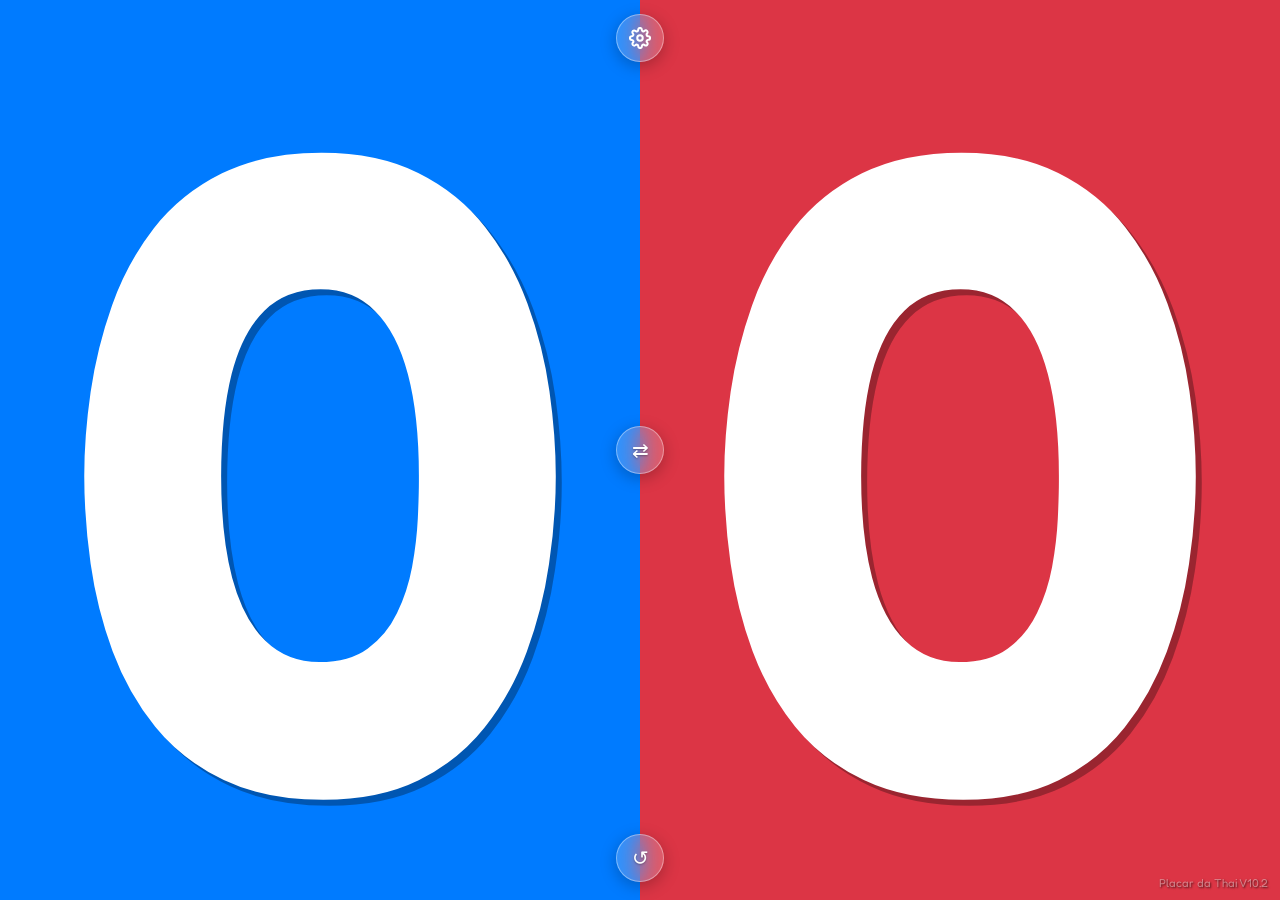
==== index.html @ 1db4b3d2 "Implementa tela de abertura personalizada por figurinha, simplifica botao de adicionar e ajusta badg" ====
<!DOCTYPE html>
<html lang="pt-BR">

<head>
    <meta charset="UTF-8">
    <meta name="viewport" content="width=device-width, initial-scale=1.0, maximum-scale=1.0, user-scalable=no">
    <meta name="apple-mobile-web-app-capable" content="yes">
    <meta name="apple-mobile-web-app-status-bar-style" content="black-translucent">
    <title>Placar da Thai</title>
    <meta name="theme-color" content="#007bff">
    <meta name="mobile-web-app-capable" content="yes">
    <link rel="manifest" href="manifest.json">
    <link rel="icon" type="image/png" sizes="192x192" href="icon-192.png">
    <link rel="icon" type="image/png" sizes="64x64" href="favicon.png">
    <link rel="apple-touch-icon" sizes="180x180" href="apple-touch-icon.png">
    <link href="https://fonts.googleapis.com/css2?family=Fredoka:wght@400;500;600;700&display=swap" rel="stylesheet">
    <link rel="stylesheet" href="style.css?v=3.2">
</head>

<body>

    <!-- TELA DE BLOQUEIO / ABERTURA PERSONALIZADA (SOME AO CLICAR EM QUALQUER LUGAR) -->
    <div id="overlayAberturaApp" class="overlay-abertura-app" style="display: none;">
        <div class="card-abertura-app">
            <div class="titulo-abertura-app">🏐 Placar da Thai 🏆</div>
            <div class="moldura-figurinha-abertura">
                <img id="imgFigurinhaAbertura" src="" alt="Figurinha de Abertura" class="img-figurinha-abertura">
            </div>
            <div class="dica-abertura-app">👉 Toque em qualquer lugar para entrar</div>
        </div>
    </div>

    <!-- ==========================================================================
         SEÇÃO 1: PLACAR AO VIVO (BASE PERMANENTE FULLSCREEN 100dvh)
         ========================================================================== -->
    <div class="secao-placar-wrapper">
        <section id="secao-placar">
            <div class="versao-placar">Placar da Thai V10.2</div>

            <div class="controles-topo-centro">
                <button class="btn-central" id="btnToggleControlesTopo" type="button" title="Configurações e Gestão">
                    <svg viewBox="0 0 24 24" width="22" height="22" fill="none" stroke="#ffffff" stroke-width="2.2" stroke-linecap="round" stroke-linejoin="round">
                        <circle cx="12" cy="12" r="3"></circle>
                        <path d="M19.4 15a1.65 1.65 0 0 0 .33 1.82l.06.06a2 2 0 0 1 0 2.83 2 2 0 0 1-2.83 0l-.06-.06a1.65 1.65 0 0 0-1.82-.33 1.65 1.65 0 0 0-1 1.51V21a2 2 0 0 1-2 2 2 2 0 0 1-2-2v-.09A1.65 1.65 0 0 0 9 19.4a1.65 1.65 0 0 0-1.82.33l-.06.06a2 2 0 0 1-2.83 0 2 2 0 0 1 0-2.83l.06-.06a1.65 1.65 0 0 0 .33-1.82 1.65 1.65 0 0 0-1.51-1H3a2 2 0 0 1-2-2 2 2 0 0 1 2-2h.09A1.65 1.65 0 0 0 4.6 9a1.65 1.65 0 0 0-.33-1.82l-.06-.06a2 2 0 0 1 0-2.83 2 2 0 0 1 2.83 0l.06.06a1.65 1.65 0 0 0 1.82.33H9a1.65 1.65 0 0 0 1-1.51V3a2 2 0 0 1 2-2 2 2 0 0 1 2 2v.09a1.65 1.65 0 0 0 1 1.51 1.65 1.65 0 0 0 1.82-.33l.06-.06a2 2 0 0 1 2.83 0 2 2 0 0 1 0 2.83l-.06.06a1.65 1.65 0 0 0-.33 1.82V9a1.65 1.65 0 0 0 1.51 1H21a2 2 0 0 1 2 2 2 2 0 0 1-2 2h-.09a1.65 1.65 0 0 0-1.51 1z"></path>
                    </svg>
                </button>
            </div>

            <div class="controles-centro">
                <button class="btn-central" id="btnInverterLados" type="button" title="Inverter placar">⇄</button>
            </div>

            <div class="controles-baixo">
                <button class="btn-central" id="btnResetBaixo" type="button" title="Zerar placar"><span>↺</span></button>
            </div>

            <!-- LADO AZUL -->
            <div class="lado-azul" id="btnAzul">
                <span class="lado-tag-time" id="labelNomeTimeAzul" style="display: none;">Time Azul</span>
                <div class="pontos" id="pontosAzul">0</div>
            </div>

            <!-- LADO VERMELHO -->
            <div class="lado-vermelho" id="btnVermelho">
                <span class="lado-tag-time" id="labelNomeTimeVermelho" style="display: none;">Time Vermelho</span>
                <div class="pontos" id="pontosVermelho">0</div>
            </div>
        </section>
    </div>

    <!-- BARREIRA INVISÍVEL AO TOUCH ATRÁS DO PAINEL DE GESTÃO -->
    <div id="barreiraTouchPlacar" class="barreira-touch-placar" style="display: none;"></div>

    <!-- ==========================================================================
         PAINEL DE GESTÃO EM VIDRO (GLASS OVERLAY DRAWER) COM ROLAGEM ÚNICA CONTÍNUA
         ========================================================================== -->
    <div class="painel-gestao-overlay" id="painelGestaoOverlay">
        <!-- CABEÇALHO DO PAINEL COM GUIA DE TÓPICOS E MENU -->
        <header class="painel-overlay-header">
            <!-- MENU HAMBÚRGUER À ESQUERDA -->
            <div class="menu-container">
                <button class="btn-menu" id="btnMenuToggle" type="button" title="Configurações">☰</button>
                <div class="dropdown-menu" id="dropdownMenu">
                    <div class="dropdown-item" id="btnToggleFigurinhas" style="cursor: pointer;" title="Toque no texto para gerenciar figurinhas ou no botão para ligar/desligar">
                        <span id="labelFigurinhas">🖼️ Figurinhas: Ativadas</span>
                        <label class="switch">
                            <input type="checkbox" id="checkFigurinhas">
                            <span class="slider"></span>
                        </label>
                    </div>
                    <div class="dropdown-item" id="btnToggleTema" style="cursor: pointer;">
                        <span id="labelTema">☀️ Tema: Vidro</span>
                        <label class="switch">
                            <input type="checkbox" id="checkTema">
                            <span class="slider"></span>
                        </label>
                    </div>
                    <div class="dropdown-item" id="btnToggleFullscreen" style="cursor: pointer;">
                        <span id="labelFullscreen">🖥️ Tela Cheia: Desativada</span>
                        <label class="switch">
                            <input type="checkbox" id="checkFullscreen">
                            <span class="slider"></span>
                        </label>
                    </div>
                </div>
            </div>

            <!-- GUIA DE TÓPICOS / SCROLLSPY EM VIDRO -->
            <nav class="painel-abas-nav" id="painelAbasNav">
                <button class="btn-aba ativo" data-target="topico-jogadores" type="button">👤 Jogadores</button>
                <button class="btn-aba" data-target="topico-sorteio" type="button">👥 Times</button>
                <button class="btn-aba" data-target="topico-partidas" type="button">📋 Partidas</button>
                <button class="btn-aba" data-target="topico-ranking" type="button">🏆 Ranking</button>
            </nav>

            <!-- BOTÃO VOLTAR FLUTUANTE NA DIREITA EMBAIXO DO HEADER COM ÍCONE DO PLACAR -->
            <button class="btn-voltar-flutuante-direita" id="btnFecharPainel" type="button" title="Voltar ao Placar">
                <span class="icone-mini-placar">
                    <span class="lado-mini-azul"></span>
                    <span class="lado-mini-vermelho"></span>
                </span>
                <svg viewBox="0 0 24 24" width="15" height="15" fill="none" stroke="currentColor" stroke-width="2.6" stroke-linecap="round" stroke-linejoin="round" style="flex-shrink: 0;">
                    <polyline points="9 14 4 9 9 4"></polyline>
                    <path d="M20 20v-7a4 4 0 0 0-4-4H4"></path>
                </svg>
                <span>Voltar</span>
            </button>
        </header>

        <!-- ÁREA ÚNICA DE CONTEÚDO ROLÁVEL COM TODOS OS TÓPICOS -->
        <div class="painel-overlay-conteudo" id="painelOverlayConteudo">
            
            <!-- TÓPICO 1: JOGADORES (CARD UNIFICADO) -->
            <section class="secao-painel-item" id="topico-jogadores">
                <div class="card-painel card-secao-principal">
                    <div class="secao-cabecalho-card">
                        <h2 class="secao-titulo">👤 Jogadores</h2>
                    </div>

                    <!-- BLOCO 1: CADASTRO -->
                    <div class="sub-bloco-secao">
                        <div class="card-painel-titulo" style="display: flex; align-items: center; justify-content: flex-start !important; gap: 8px; text-align: left;">
                            <svg viewBox="0 0 24 24" width="18" height="18" fill="none" stroke="currentColor" stroke-width="2.6" stroke-linecap="round" stroke-linejoin="round" style="flex-shrink: 0;"><path d="M16 21v-2a4 4 0 0 0-4-4H5a4 4 0 0 0-4 4v2"></path><circle cx="8.5" cy="7" r="4"></circle><line x1="20" y1="8" x2="20" y2="14"></line><line x1="23" y1="11" x2="17" y2="11"></line></svg>
                            <span style="text-align: left;">Cadastrar Jogador</span>
                        </div>
                        <div style="display: flex; flex-direction: column; gap: 12px;">
                            <div class="form-grupo-campo">
                                <span class="form-subtitulo-label">Nome do Jogador</span>
                                <input type="text" id="inputNome" class="input-padrao" placeholder="Digite o nome..." autocomplete="off">
                            </div>
                            <div class="form-grupo-campo">
                                <span class="form-subtitulo-label">Sexo</span>
                                <div class="radio-group" style="display: flex; gap: 8px;">
                                    <label class="radio-chip" style="flex: 1; justify-content: center; gap: 6px;">
                                        <input type="radio" name="sexo" value="m" checked>
                                        <svg viewBox="0 0 24 24" width="16" height="16" fill="none" stroke="currentColor" stroke-width="3.5" stroke-linecap="round" stroke-linejoin="round" class="icone-m"><circle cx="10" cy="14" r="6"></circle><line x1="14.24" y1="9.76" x2="20" y2="4"></line><polyline points="15 4 20 4 20 9"></polyline></svg>
                                        Masculino
                                    </label>
                                    <label class="radio-chip" style="flex: 1; justify-content: center; gap: 6px;">
                                        <input type="radio" name="sexo" value="f">
                                        <svg viewBox="0 0 24 24" width="16" height="16" fill="none" stroke="currentColor" stroke-width="3.5" stroke-linecap="round" stroke-linejoin="round" class="icone-f"><circle cx="12" cy="9" r="6"></circle><line x1="12" y1="15" x2="12" y2="22"></line><line x1="9" y1="19" x2="15" y2="19"></line></svg>
                                        Feminino
                                    </label>
                                </div>
                            </div>
                            <div class="form-grupo-campo">
                                <span class="form-subtitulo-label">Nível</span>
                                <select id="selectEstrelas" class="input-padrao">
                                    <option value="1">⭐ (Iniciante)</option>
                                    <option value="2">⭐⭐ (Básico)</option>
                                    <option value="3" selected>⭐⭐⭐ (Médio)</option>
                                    <option value="4">⭐⭐⭐⭐ (Avançado)</option>
                                    <option value="5">⭐⭐⭐⭐⭐ (Pro)</option>
                                </select>
                            </div>
                            <button class="btn-sucesso" id="btnAdicionar" type="button" style="width: 100%; padding: 12px 18px; font-size: 1.05rem; margin-top: 4px; display: flex; align-items: center; justify-content: center; gap: 10px; text-align: center;">
                                <svg viewBox="0 0 24 24" width="20" height="20" fill="none" stroke="currentColor" stroke-width="2.5" stroke-linecap="round" stroke-linejoin="round" style="flex-shrink: 0;"><path d="M16 21v-2a4 4 0 0 0-4-4H5a4 4 0 0 0-4 4v2"></path><circle cx="8.5" cy="7" r="4"></circle><line x1="20" y1="8" x2="20" y2="14"></line><line x1="23" y1="11" x2="17" y2="11"></line></svg>
                                <span>Cadastrar Jogador</span>
                            </button>
                        </div>
                    </div>

                    <!-- BLOCO 2: LISTA DE JOGADORES -->
                    <div class="sub-bloco-secao">
                        <div class="card-painel-titulo">
                            <span>📋 Jogadores Cadastrados</span>
                            <span style="font-size: 0.9rem; color: var(--texto-secundario);">Total: <strong id="contadorJogadores">0</strong></span>
                        </div>
                        <div class="lista-itens" id="listaJogadores"></div>
                    </div>
                </div>

                <!-- LINHA FINA SEPARADORA -->
                <div class="divisor-secao"></div>
            </section>

            <!-- TÓPICO 2: TIMES (CARD UNIFICADO) -->
            <section class="secao-painel-item" id="topico-sorteio">
                <div class="card-painel card-secao-principal">
                    <div class="secao-cabecalho-card">
                        <h2 class="secao-titulo">👥 Times</h2>
                    </div>

                    <!-- AVISO QUANDO NÃO HÁ JOGADORES CADASTRADOS -->
                    <div id="secaoSemJogadores" style="display: none;">
                        <div class="aviso-vazio" style="background: rgba(255, 193, 7, 0.15); border: 1px solid rgba(255, 193, 7, 0.35); border-radius: 10px; padding: 14px; color: #ffeb99; font-size: 0.95rem; text-align: center;">
                            ⚠️ Cadastre jogadores primeiro na seção acima para poder formar ou sortear times!
                        </div>
                    </div>

                    <div id="conteudoSecaoTimes">
                        <!-- BLOCO 1: 1. QUEM VAI JOGAR? -->
                        <div class="sub-bloco-secao">
                            <div class="card-painel-titulo">
                                <span>1. Quem vai Jogar? (<span id="contadorSelecionados">0 / 0</span>)</span>
                            </div>
                            <div class="grade-selecao" id="gradeJogadores"></div>
                            <div style="display: flex; justify-content: space-between; gap: 10px; margin-top: 10px;">
                                <button class="btn-atalho" type="button" onclick="SorteioModule.selecionarTodos(true)" style="flex: 1; padding: 8px 12px; font-size: 0.9rem;">✓ Marcar Todos</button>
                                <button class="btn-atalho" type="button" onclick="SorteioModule.selecionarTodos(false)" style="flex: 1; padding: 8px 12px; font-size: 0.9rem;">✕ Limpar Todos</button>
                            </div>
                        </div>

                        <!-- BLOCO 2: MODO DE FORMAÇÃO DOS TIMES -->
                        <div class="sub-bloco-secao">
                            <div class="card-painel-titulo">2. Modo de Formação dos Times</div>
                            <div style="display: flex; flex-direction: column; gap: 6px;">
                                <span style="font-size: 0.9rem; color: var(--texto-secundario); font-weight: 500;">Modo:</span>
                                <div class="grupo-form-linha" style="gap: 8px;">
                                    <label class="radio-chip" style="flex: 1; justify-content: center;"><input type="radio" name="modoPrincipal" value="manual" checked> ✋ Manual</label>
                                    <label class="radio-chip" style="flex: 1; justify-content: center;"><input type="radio" name="modoPrincipal" value="sorteio"> 🎲 Sorteio</label>
                                </div>
                            </div>

                            <!-- OPÇÕES DE SORTEIO (EXIBIDAS APENAS QUANDO SORTEIO ESTÁ SELECIONADO) -->
                            <div id="opcoesSorteioAuto" style="display: none; flex-direction: column; gap: 12px; margin-top: 6px;">
                                <div style="display: flex; flex-direction: column; gap: 6px;">
                                    <span style="font-size: 0.9rem; color: var(--texto-secundario); font-weight: 500;">Tipo de Sorteio:</span>
                                    <div class="grupo-form-linha" style="gap: 8px;">
                                        <label class="radio-chip" style="flex: 1; justify-content: center;"><input type="radio" name="tipoSorteio" value="normal" checked> ⚖️ Equilibrado (Nível)</label>
                                        <label class="radio-chip" style="flex: 1; justify-content: center;"><input type="radio" name="tipoSorteio" value="misto"> 👫 Misto</label>
                                        <label class="radio-chip" style="flex: 1; justify-content: center;"><input type="radio" name="tipoSorteio" value="aleatorio"> 🎲 Aleatório</label>
                                    </div>
                                </div>

                                <div style="display: flex; flex-direction: column; gap: 6px;">
                                    <span style="font-size: 0.9rem; color: var(--texto-secundario); font-weight: 500;">Tamanho do Time:</span>
                                    <div class="grupo-form-linha" style="gap: 8px;">
                                        <label class="radio-chip" style="flex: 1; justify-content: center;"><input type="radio" name="tamanho" value="2" checked> Dupla (2)</label>
                                        <label class="radio-chip" style="flex: 1; justify-content: center;"><input type="radio" name="tamanho" value="3"> Trio (3)</label>
                                        <label class="radio-chip" style="flex: 1; justify-content: center;"><input type="radio" name="tamanho" value="4"> Quarteto (4)</label>
                                    </div>
                                </div>

                                <button class="btn-acao-sorteio btn-sucesso" id="btnAcaoSorteio" type="button" onclick="SorteioModule.iniciarGeracao()" style="margin-top: 4px; padding: 12px;">
                                    🎲 Sortear Times (Equilibrado por Nível)
                                </button>
                            </div>
                        </div>

                        <!-- BLOCO 3: RESULTADOS DOS TIMES -->
                        <div class="sub-bloco-secao" id="secaoResultados" style="display: none;">
                            <div class="card-painel-titulo">
                                <span id="tituloResultados">Times Gerados</span>
                                <div id="acoesManuaisExtra" style="display: flex; gap: 6px;">
                                    <button class="btn-atalho" type="button" onclick="SorteioModule.adicionarTimeManual()">+ Novo Time</button>
                                    <button class="btn-perigo" style="padding: 4px 10px; font-size: 0.8rem;" type="button" onclick="SorteioModule.limparTodosTimes()">🗑️ Limpar</button>
                                </div>
                            </div>

                            <div id="instrucaoManual" style="display: none; font-size: 0.85rem; color: var(--cor-amarelo); margin-top: 6px;">
                                👉 Toque em um time para selecioná-lo e depois toque nos jogadores do banco para transferir.
                            </div>

                            <div id="bancoManual" class="banco-chips" style="display: none; margin-top: 8px;"></div>

                            <div class="container-times-grid" id="containerTimes" style="margin-top: 14px; margin-bottom: 14px;"></div>
                        </div>
                    </div>
                </div>

                <!-- LINHA FINA SEPARADORA -->
                <div class="divisor-secao"></div>
            </section>

            <!-- TÓPICO 3: PARTIDAS (CARD UNIFICADO) -->
            <section class="secao-painel-item" id="topico-partidas">
                <div class="card-painel card-secao-principal">
                    <div class="secao-cabecalho-card">
                        <h2 class="secao-titulo">📋 Partidas</h2>
                    </div>

                    <!-- AVISO QUANDO NÃO HÁ TIMES CADASTRADOS -->
                    <div id="secaoSemTimesPartidas" style="display: none;">
                        <div class="aviso-vazio" style="background: rgba(255, 193, 7, 0.15); border: 1px solid rgba(255, 193, 7, 0.35); border-radius: 10px; padding: 14px; color: #ffeb99; font-size: 0.95rem; text-align: center;">
                            ⚠️ Forme ou sorteie pelo menos 2 times na seção acima para gerar as partidas!
                        </div>
                    </div>

                    <div id="conteudoSecaoPartidas">
                        <!-- BLOCO 1: TIMES CARREGADOS -->
                        <div class="sub-bloco-secao" id="blocoTimesCarregados">
                            <div id="infoTimesStatus"></div>
                        </div>

                        <!-- BLOCO 2: MODO DE PARTIDAS: SORTEIO VS MANUAL VS FILAS -->
                        <div class="sub-bloco-secao" id="blocoModoPartidas">
                            <div class="card-painel-titulo">Modo de Partidas</div>
                            <div class="grupo-form-linha" style="gap: 8px;">
                                <label class="radio-chip" style="flex: 1; justify-content: center;">
                                    <input type="radio" name="modoPartidas" value="sorteio" checked> 🎲 Sorteio
                                </label>
                                <label class="radio-chip" style="flex: 1; justify-content: center;">
                                    <input type="radio" name="modoPartidas" value="manual"> ✋ Manual
                                </label>
                                <label class="radio-chip" style="flex: 1; justify-content: center;">
                                    <input type="radio" name="modoPartidas" value="filas"> ⚡ Filas
                                </label>
                            </div>

                            <!-- OPÇÕES DE SORTEIO (VISÍVEL QUANDO MODO = SORTEIO) -->
                            <div id="blocoGeradorSorteio" style="display: flex; flex-direction: column; gap: 10px; margin-top: 10px;">
                                <div style="display: flex; flex-direction: column; gap: 6px;">
                                    <span style="font-size: 0.9rem; color: var(--texto-secundario); font-weight: 500;">Ritmo de Jogos:</span>
                                    <div class="grupo-form-linha" style="gap: 8px;">
                                        <label class="radio-chip" style="flex: 1; justify-content: center;">
                                            <input type="radio" name="ritmoSorteio" value="equilibrado" checked> ⚖️ Modo Equilibrado (Joga 1, Folga 1)
                                        </label>
                                        <label class="radio-chip" style="flex: 1; justify-content: center;">
                                            <input type="radio" name="ritmoSorteio" value="intensidade"> 🔥 Modo Intensidade (Joga 2, Folga 2)
                                        </label>
                                    </div>
                                </div>

                                <div style="display: flex; flex-direction: column; gap: 6px;">
                                    <span style="font-size: 0.9rem; color: var(--texto-secundario); font-weight: 500;">Duração prevista:</span>
                                    <select id="selectHoras" class="input-padrao" style="width: 100%;">
                                        <option value="1">1 hora (~12 jogos)</option>
                                        <option value="2" selected>2 horas (~24 jogos)</option>
                                        <option value="3">3 horas (~36 jogos)</option>
                                        <option value="4">4 horas (~48 jogos)</option>
                                    </select>
                                    <button class="btn-sucesso" id="btnGerarLista" type="button" style="width: 100%; padding: 12px; font-size: 1.02rem; margin-top: 2px;">📅 Gerar Partidas</button>
                                </div>
                            </div>
                        </div>

                        <!-- BLOCO 3: PARTIDAS (CONFRONTOS) -->
                        <div class="sub-bloco-secao" id="blocoListaPartidas" style="display: none;">
                            <div class="card-painel-titulo">
                                <span>Partidas</span>
                                <div style="display: flex; gap: 6px;">
                                    <button class="btn-atalho" id="btnAddPartidaManual" type="button" style="padding: 6px 12px; font-size: 0.88rem; font-weight: 600;">+ Jogo Avulso</button>
                                    <button class="btn-perigo" id="btnLimparPartidas" type="button" style="padding: 4px 10px; font-size: 0.82rem;">🗑️ Limpar</button>
                                </div>
                            </div>
                            <div id="infoRegraFilaPartidas" style="display: none; font-size: 0.85rem; background: rgba(59, 130, 246, 0.15); border: 1px solid rgba(59, 130, 246, 0.35); border-radius: 8px; padding: 6px 12px; margin-top: 6px; color: #93c5fd; align-items: center; gap: 6px;"></div>
                            <div class="lista-partidas" id="listaPartidasCorpo" style="margin-top: 6px;"></div>
                        </div>
                    </div>
                </div>

                <!-- LINHA FINA SEPARADORA -->
                <div class="divisor-secao"></div>
            </section>

            <!-- TÓPICO 4: RANKING (CARD UNIFICADO) -->
            <section class="secao-painel-item" id="topico-ranking">
                <div class="card-painel card-secao-principal">
                    <div class="secao-cabecalho-card">
                        <h2 class="secao-titulo">🏆 Ranking</h2>
                    </div>

                    <div id="secaoSemTimes" style="display: none;">
                        <div class="aviso-vazio" style="background: rgba(255, 193, 7, 0.15); border: 1px solid rgba(255, 193, 7, 0.35); border-radius: 10px; padding: 12px; color: #ffeb99;">
                            ⚠️ Nenhuma partida finalizada ainda. Jogue no placar para calcular as vitórias e posições!
                        </div>
                    </div>

                    <!-- BLOCO 1: PÓDIO -->
                    <div class="sub-bloco-secao" id="secaoPodio">
                        <div class="card-painel-titulo" style="justify-content: center;">🏅 Pódio dos Campeões</div>
                        <div class="podio-container" id="containerPodio"></div>
                    </div>

                    <!-- BLOCO 2: CLASSIFICAÇÃO GERAL -->
                    <div class="sub-bloco-secao" id="secaoRankingCompleto">
                        <div class="card-painel-titulo">Classificação Geral dos Times</div>
                        <div class="lista-itens" id="listaRankingCompleta"></div>
                    </div>
                </div>
            </section>

        </div>
    </div>

    <!-- ==========================================================================
         MODAIS (ZERAR / FIM DE JOGO / ESCOLHER TIMES)
         ========================================================================== -->
    <!-- Modal Escolher Times da Partida / Fila -->
    <div class="modal-overlay" id="modalEscolherTimes" style="display: none;">
        <div class="modal-card" style="max-width: 440px; text-align: left;">
            <div class="modal-icone-status">🏐</div>
            <div class="modal-titulo" id="tituloModalEscolherTimes" style="text-align: center;">Nova Fila Automática</div>
            <div class="modal-texto" id="textoSubtituloModalTimes" style="text-align: center; margin-bottom: 14px;">Escolha os times iniciais e a regra de rotação da fila:</div>
            
            <div style="display: flex; flex-direction: column; gap: 12px; width: 100%; box-sizing: border-box;">
                <div class="form-grupo-campo">
                    <span class="form-subtitulo-label" style="color: #60a5fa; font-weight: 600;">🔵 Time 1 (Lado Azul)</span>
                    <select id="selectTime1" class="input-padrao" style="width: 100%;"></select>
                </div>
                <div class="form-grupo-campo">
                    <span class="form-subtitulo-label" style="color: #f87171; font-weight: 600;">🔴 Time 2 (Lado Vermelho)</span>
                    <select id="selectTime2" class="input-padrao" style="width: 100%;"></select>
                </div>
                <div class="form-grupo-campo" id="campoModalidadeFila">
                    <span class="form-subtitulo-label" style="font-weight: 600;">🏆 Modalidade da Fila:</span>
                    <div style="display: flex; flex-direction: column; gap: 8px; margin-top: 4px;">
                        <label class="radio-chip" style="justify-content: flex-start; gap: 8px; padding: 8px 12px;">
                            <input type="radio" name="modalidadeFilaAuto" value="ganha2_descansa1_volta" checked>
                            <span>🔄 <strong>Ganha duas, descansa uma e volta</strong></span>
                        </label>
                        <label class="radio-chip" style="justify-content: flex-start; gap: 8px; padding: 8px 12px;">
                            <input type="radio" name="modalidadeFilaAuto" value="ganha2_fim_fila">
                            <span>🔚 <strong>Ganha duas e vai pro final da fila</strong></span>
                        </label>
                    </div>
                </div>
            </div>

            <div class="modal-botoes" style="display: flex; gap: 10px; width: 100%; margin-top: 18px;">
                <button class="modal-btn modal-btn-cancelar" type="button" id="btnCancelarEscolhaTimes" onclick="PartidasModule.fecharModalEscolherTimes(true)" style="flex: 1;">Cancelar</button>
                <button class="modal-btn modal-btn-confirmar" type="button" id="btnConfirmarEscolhaTimes" onclick="PartidasModule.confirmarPartidaEscolhida()" style="flex: 1.3; background-color: var(--cor-verde); font-weight: 600;">▶ Começar Partidas</button>
            </div>
        </div>
    </div>

    <!-- Modal Zerar Placar -->
    <div class="modal-overlay" id="modalZerarPlacar" style="display: none;">
        <div class="modal-card">
            <div class="modal-icone-status">⚠️</div>
            <div class="modal-titulo">Zerar Placar</div>
            <div class="modal-texto">Tem certeza que deseja zerar os pontos do jogo atual?</div>
            <div class="modal-botoes">
                <button class="modal-btn modal-btn-cancelar" type="button" id="btnCancelarZerar">Não</button>
                <button class="modal-btn modal-btn-confirmar" type="button" id="btnConfirmarZerar" style="background-color: #dc3545;">Sim, Zerar</button>
            </div>
        </div>
    </div>

    <!-- Modal Fim de Jogo / Salvar Partida -->
    <div class="modal-overlay" id="modalFimJogo" style="display: none;">
        <div class="modal-card">
            <div class="modal-icone-status">🏆</div>
            <div class="modal-titulo">Fim de Jogo!</div>
            <div class="modal-texto" id="textoVencedorModal">Time Venceu!</div>
            <div class="modal-botoes" style="display: flex; flex-direction: column; gap: 10px; width: 100%; margin-top: 15px;">
                <button class="modal-btn modal-btn-confirmar" type="button" id="btnSalvarFimJogo" style="background-color: var(--cor-verde); width: 100%; padding: 12px; font-size: 1rem;">
                    💾 Salvar e Ir para Próxima Partida »»
                </button>
                <button class="modal-btn modal-btn-cancelar" type="button" id="btnVoltarPonto" style="width: 100%; padding: 10px; font-size: 0.95rem;">
                    ↩ Voltar Ponto
                </button>
            </div>
        </div>
    </div>

    <!-- Modal Rodada Concluída -->
    <div class="modal-overlay" id="modalRodadaConcluida" style="display: none;">
        <div class="modal-card">
            <div class="modal-icone-status">🎉</div>
            <div class="modal-titulo">Rodada Concluída! 🏆</div>
            <div class="modal-texto">Todas as partidas foram jogadas e finalizadas com sucesso!</div>
            <div class="modal-botoes" style="display: flex; flex-direction: column; gap: 10px; width: 100%; margin-top: 15px;">
                <button class="modal-btn modal-btn-confirmar" type="button" id="btnIrParaRankingModal" style="background-color: #ffc107; color: #111; width: 100%; padding: 12px; font-size: 1rem; font-weight: 700;">
                    🏆 Ver Ranking & Pódio
                </button>
                <button class="modal-btn modal-btn-cancelar" type="button" id="btnContinuarPlacarModal" style="width: 100%; padding: 10px; font-size: 0.95rem;">
                    🏐 Continuar no Placar
                </button>
            </div>
        </div>
    </div>

    <!-- Modal Gerenciar Figurinhas -->
    <div class="modal-overlay" id="modalGerenciarFigurinhas" style="display: none;">
        <div class="modal-card modal-card-largo" style="text-align: left;">
            <div style="display: flex; justify-content: space-between; align-items: center; width: 100%;">
                <div style="display: flex; align-items: center; gap: 8px;">
                    <span style="font-size: 1.5rem;">🖼️</span>
                    <span class="modal-titulo" style="font-size: 1.25rem;">Gerenciar Figurinhas</span>
                    <span id="badgeStatusNuvem" style="font-size: 0.75rem; background: rgba(40, 167, 69, 0.22); color: #4ade80; border: 1px solid rgba(74, 222, 128, 0.4); padding: 2px 7px; border-radius: 10px; font-weight: 600; margin-left: 4px;">🟢 Ao Vivo</span>
                </div>
                <button class="btn-fechar-modal-x" id="btnFecharModalFigurinhas" type="button" title="Fechar">✕</button>
            </div>
            
            <p class="modal-texto" style="font-size: 0.88rem; margin-top: -4px;">
                Adicione fotos para os pontos e selecione qual será a <strong>🌟 Figurinha de Abertura</strong> do app!
            </p>

            <!-- AÇÕES DO TOPO -->
            <div style="display: flex; gap: 8px; flex-wrap: wrap; margin-top: 4px;">
                <input type="file" id="inputUploadFigurinha" accept="image/*" multiple style="display: none;">
                <button class="btn-sucesso" id="btnAdicionarFigurinha" type="button" style="width: 100%; padding: 10px 14px; font-size: 0.95rem; min-height: 42px; display: flex; align-items: center; justify-content: center; gap: 8px;">
                    <span style="font-size: 1.3rem; font-weight: 700; color: #ffffff; line-height: 1;">+</span>
                    <span style="color: #ffffff; font-weight: 600;">Adicionar Figurinha</span>
                </button>
            </div>

            <!-- GRADE / GALERIA DE FIGURINHAS -->
            <div class="grade-figurinhas-gestao" id="gradeFigurinhasGestao" style="margin-top: 8px;"></div>

            <div style="display: flex; justify-content: space-between; align-items: center; margin-top: 8px; padding-top: 10px; border-top: 1px solid rgba(255, 255, 255, 0.15);">
                <span id="contadorFigurinhasTotal" style="font-size: 0.85rem; color: var(--texto-secundario);">Total: 0 figurinhas</span>
                <button class="modal-btn modal-btn-confirmar" id="btnConcluirFigurinhas" type="button" style="max-width: 120px; padding: 8px 16px;">
                    Concluir
                </button>
            </div>
        </div>
    </div>

    <script src="index.js?v=3.3"></script>
</body>

</html>
---- style.css ----
/* ==========================================================================
   PLACAR DA THAI V2.0 - TEMA VIDRO ORIGINAL + ONE-PAGE SCROLLSPY
   ========================================================================== */

* {
    box-sizing: border-box;
    margin: 0;
    padding: 0;
    -webkit-tap-highlight-color: transparent;
}

html {
    scroll-behavior: smooth;
}

:root {
    --cor-azul: #007bff;
    --cor-azul-dark: #0056b3;
    --cor-vermelho: #dc3545;
    --cor-vermelho-dark: #a71d2a;
    --cor-amarelo: #ffc107;
    --cor-verde: #28a745;
    --bg-dark: #222222;
    --bg-card: rgba(255, 255, 255, 0.08);
    --border-glass: rgba(255, 255, 255, 0.25);
    --texto-principal: #ffffff;
    --texto-secundario: rgba(255, 255, 255, 0.7);
}

body {
    font-family: 'Fredoka', sans-serif;
    background-color: var(--bg-dark);
    color: var(--texto-principal);
    width: 100vw;
    min-height: 100dvh;
    overflow-x: hidden;
    position: relative;
    user-select: none;
    -webkit-user-select: none;
    -webkit-touch-callout: none;
}

/* ==========================================================================
   ÍCONE DO PLACAR (QUADRADO METADE AZUL METADE VERMELHO)
   ========================================================================== */

.icone-placar-quadrado {
    display: inline-block;
    width: 15px;
    height: 15px;
    border-radius: 3px;
    background: linear-gradient(90deg, #007bff 50%, #dc3545 50%);
    box-shadow: 0 1px 4px rgba(0, 0, 0, 0.35);
    border: 1px solid rgba(255, 255, 255, 0.4);
    vertical-align: middle;
    flex-shrink: 0;
    transition: transform 0.2s;
}

.btn-atalho:hover .icone-placar-quadrado {
    transform: scale(1.1);
}

/* ==========================================================================
   HEADER UNIFICADO DO PLACAR (TEMA VIDRO - ESQUERDA PARA DIREITA)
   ========================================================================== */

/* ==========================================================================
   GATILHO SUPERIOR FLUTUANTE (SETINHA PARA ABRIR/FECHAR O PAINEL DE VIDRO)
   ========================================================================== */

.gatilho-painel-wrapper {
    position: fixed;
    top: 0;
    left: 0;
    width: 100%;
    display: flex;
    justify-content: center;
    z-index: 1000;
    pointer-events: none;
}

.btn-gatilho-painel {
    pointer-events: auto;
    padding: 8px 32px;
    background-color: rgba(255, 255, 255, 0.22);
    backdrop-filter: blur(16px);
    -webkit-backdrop-filter: blur(16px);
    border: 1.5px solid rgba(255, 255, 255, 0.45);
    border-top: none;
    box-shadow: 0 6px 24px rgba(0, 0, 0, 0.3);
    border-radius: 0 0 20px 20px;
    cursor: pointer;
    display: flex;
    align-items: center;
    justify-content: center;
    transition: background-color 0.2s ease, border-color 0.2s ease, transform 0.2s ease, box-shadow 0.2s ease;
}

.btn-gatilho-painel:hover {
    background-color: rgba(255, 255, 255, 0.38);
    border-color: rgba(255, 255, 255, 0.75);
    transform: translateY(3px);
    box-shadow: 0 8px 28px rgba(0, 0, 0, 0.4);
}

.icone-engrenagem {
    font-size: 1.4rem;
    line-height: 1;
    display: inline-block;
    transition: transform 0.4s cubic-bezier(0.34, 1.56, 0.64, 1);
    filter: drop-shadow(0 2px 4px rgba(0, 0, 0, 0.35));
}

.btn-gatilho-painel:hover .icone-engrenagem {
    transform: rotate(60deg) scale(1.12);
}

/* ==========================================================================
   PAINEL DE GESTÃO EM VIDRO (GLASS OVERLAY DRAWER)
   ========================================================================== */

.painel-gestao-overlay {
    position: fixed;
    top: 0;
    left: 0;
    width: 100vw;
    height: 100dvh;
    z-index: 2500;
    background: rgba(65, 78, 100, 0.35);
    backdrop-filter: blur(36px) saturate(140%);
    -webkit-backdrop-filter: blur(36px) saturate(140%);
    display: flex;
    flex-direction: column;
    transform: translateY(-100%);
    opacity: 0;
    pointer-events: none;
    transition: transform 0.45s cubic-bezier(0.16, 1, 0.3, 1), opacity 0.35s ease;
    overflow: hidden;
    touch-action: pan-y;
    user-select: auto;
    -webkit-user-select: auto;
}

.painel-gestao-overlay.aberto {
    transform: translateY(0);
    opacity: 1;
    pointer-events: auto !important;
}

body.painel-aberto .secao-placar-wrapper,
body.painel-aberto #secao-placar,
body.painel-aberto .lado-azul,
body.painel-aberto .lado-vermelho,
body.painel-aberto .pontos,
body.painel-aberto .lado-tag-time,
body.painel-aberto .controles-centro,
body.painel-aberto .controles-baixo,
body.painel-aberto .controles-topo-centro,
body.modal-aberto .secao-placar-wrapper,
body.modal-aberto #secao-placar,
body.modal-aberto .lado-azul,
body.modal-aberto .lado-vermelho,
body.modal-aberto .pontos {
    pointer-events: none !important;
    touch-action: none !important;
    user-select: none !important;
}

.painel-overlay-header {
    position: relative;
    display: flex;
    align-items: center;
    justify-content: space-between;
    padding: 10px 16px 14px;
    background: rgba(75, 90, 115, 0.45);
    border-bottom: 1px solid rgba(255, 255, 255, 0.45);
    gap: 12px;
    flex-shrink: 0;
    box-shadow: 0 4px 20px rgba(0, 0, 0, 0.15);
    width: 100%;
    box-sizing: border-box;
    z-index: 100;
}

.painel-abas-nav {
    display: flex;
    gap: 8px;
    overflow-x: auto;
    scrollbar-width: none;
    -webkit-overflow-scrolling: touch;
    padding: 4px 6px;
    flex: 1;
    justify-content: center;
    align-items: center;
    touch-action: pan-x;
    overscroll-behavior-x: contain;
}

.painel-abas-nav::-webkit-scrollbar {
    display: none;
}

.btn-aba {
    background-color: rgba(78, 94, 120, 0.45);
    border: 1px solid rgba(255, 255, 255, 0.42);
    color: white;
    padding: 8px 16px;
    border-radius: 22px;
    font-family: 'Fredoka', sans-serif;
    font-size: 0.95rem;
    font-weight: 500;
    cursor: pointer;
    white-space: nowrap;
    flex-shrink: 0;
    transition: background-color 0.2s ease, transform 0.2s ease, border-color 0.2s ease, box-shadow 0.2s ease;
    text-shadow: 0 1px 2px rgba(0, 0, 0, 0.4);
}

.btn-aba:hover {
    background-color: rgba(95, 112, 140, 0.65);
    border-color: rgba(255, 255, 255, 0.7);
    transform: translateY(-1px);
}

.btn-aba.ativo {
    background: rgba(255, 255, 255, 0.42);
    border-color: rgba(255, 255, 255, 0.95);
    box-shadow: 0 4px 14px rgba(0, 0, 0, 0.18), 0 0 12px rgba(255, 255, 255, 0.4);
    font-weight: 600;
}

/* BOTÃO VOLTAR FLUTUANTE NA DIREITA EMBAIXO DO HEADER COM ÍCONE DO PLACAR (EFEITO GLASS) */
.btn-voltar-flutuante-direita {
    position: absolute;
    bottom: -34px;
    right: 14px;
    background: rgba(255, 255, 255, 0.18);
    border: 1.8px solid rgba(255, 255, 255, 0.55);
    color: #ffffff;
    padding: 9px 18px;
    border-radius: 24px;
    font-family: 'Fredoka', sans-serif;
    font-size: 1rem;
    font-weight: 600;
    cursor: pointer;
    white-space: nowrap;
    transition: background 0.25s ease, border-color 0.25s ease, transform 0.2s ease, box-shadow 0.25s ease;
    display: flex;
    align-items: center;
    gap: 8px;
    backdrop-filter: blur(20px) saturate(180%);
    -webkit-backdrop-filter: blur(20px) saturate(180%);
    box-shadow: 0 8px 30px rgba(0, 0, 0, 0.35), inset 0 1px 2px rgba(255, 255, 255, 0.45);
    z-index: 110;
    text-shadow: 0 1px 3px rgba(0, 0, 0, 0.5);
    line-height: 1;
}

.icone-mini-placar {
    display: inline-flex;
    width: 20px;
    height: 15px;
    border-radius: 4px;
    overflow: hidden;
    border: 1.5px solid rgba(255, 255, 255, 0.95);
    flex-shrink: 0;
    box-shadow: 0 2px 6px rgba(0, 0, 0, 0.4);
}

.lado-mini-azul {
    flex: 1;
    background: #007bff;
}

.lado-mini-vermelho {
    flex: 1;
    background: #dc3545;
}

.btn-voltar-flutuante-direita svg {
    filter: drop-shadow(0 1px 2px rgba(0, 0, 0, 0.4));
}

.btn-voltar-flutuante-direita:hover {
    background: rgba(255, 255, 255, 0.32);
    border-color: rgba(255, 255, 255, 0.9);
    transform: translateY(2px) scale(1.05);
    box-shadow: 0 12px 36px rgba(0, 0, 0, 0.45), inset 0 1px 3px rgba(255, 255, 255, 0.65);
}

.btn-voltar-flutuante-direita:active {
    transform: scale(0.94);
    background: rgba(255, 255, 255, 0.4);
}

.painel-overlay-conteudo {
    flex: 1;
    overflow-y: auto;
    padding: 20px 16px 30px;
    -webkit-overflow-scrolling: touch;
    scroll-behavior: smooth;
    display: flex;
    flex-direction: column;
    gap: 2px;
    touch-action: pan-y;
    overscroll-behavior-y: contain;
}

.secao-painel-item {
    display: flex;
    flex-direction: column;
    gap: 2px;
    max-width: 850px;
    width: 100%;
    margin: 0 auto;
    scroll-margin-top: 20px;
}

#conteudoSecaoTimes,
#conteudoSecaoPartidas {
    display: flex;
    flex-direction: column;
    gap: 8px;
    width: 100%;
}

/* LINHA DIVISÓRIA DE SEÇÕES CENTRALIZADA, NÍTIDA E ELEGANTE */
.divisor-secao {
    display: flex;
    align-items: center;
    justify-content: center;
    margin: 4px auto;
    width: 100%;
    max-width: 550px;
    position: relative;
    text-align: center;
    box-sizing: border-box;
}

.divisor-secao::before {
    content: '';
    position: absolute;
    left: 0;
    right: 0;
    top: 50%;
    transform: translateY(-50%);
    height: 2px;
    background: linear-gradient(90deg, transparent 0%, rgba(255, 255, 255, 0.75) 15%, rgba(255, 255, 255, 0.95) 50%, rgba(255, 255, 255, 0.75) 85%, transparent 100%);
    box-shadow: 0 0 10px rgba(255, 255, 255, 0.55), 0 0 2px rgba(255, 255, 255, 0.85);
    border-radius: 4px;
}

.divisor-secao::after {
    content: '◆';
    position: relative;
    background: rgba(32, 44, 62, 0.95);
    border: 1.5px solid rgba(255, 255, 255, 0.8);
    padding: 1px 12px;
    color: #ffffff;
    font-size: 0.85rem;
    text-shadow: 0 0 8px rgba(255, 255, 255, 0.85);
    border-radius: 12px;
    box-shadow: 0 0 14px rgba(0, 0, 0, 0.5), 0 0 8px rgba(255, 255, 255, 0.35);
    z-index: 1;
    display: inline-flex;
    align-items: center;
    justify-content: center;
    line-height: 1.2;
}

.bloqueio-touch-menu {
    position: fixed;
    top: 0;
    left: 0;
    width: 100vw;
    height: 100dvh;
    z-index: 9998;
    background: rgba(0, 0, 0, 0.001);
    touch-action: none;
    -webkit-tap-highlight-color: transparent;
    pointer-events: auto;
}

.barreira-touch-placar {
    position: fixed;
    top: 0;
    left: 0;
    width: 100vw;
    height: 100dvh;
    z-index: 2450;
    background: rgba(0, 0, 0, 0.001);
    touch-action: none;
    -webkit-tap-highlight-color: transparent;
    pointer-events: auto;
}

body.painel-aberto .barreira-touch-placar {
    display: block !important;
}

.menu-container {
    position: relative;
    z-index: 9999;
    flex-shrink: 0;
}

.btn-menu {
    background-color: rgba(50, 62, 82, 0.5);
    border: 1px solid rgba(255, 255, 255, 0.35);
    color: white;
    padding: 6px 12px;
    font-family: 'Fredoka', sans-serif;
    font-size: 1.1rem;
    border-radius: 10px;
    cursor: pointer;
    backdrop-filter: blur(10px);
    -webkit-backdrop-filter: blur(10px);
    box-shadow: 0 4px 14px rgba(0, 0, 0, 0.2);
    transition: background-color 0.2s ease, transform 0.15s ease, border-color 0.2s ease, box-shadow 0.2s ease;
    display: flex;
    align-items: center;
    justify-content: center;
    min-height: 38px;
    flex-shrink: 0;
    text-shadow: 0 1px 2px rgba(0, 0, 0, 0.35);
}

.btn-menu:hover {
    background-color: rgba(65, 78, 102, 0.65);
    border-color: rgba(255, 255, 255, 0.55);
    box-shadow: 0 4px 18px rgba(255, 255, 255, 0.2);
}

.btn-menu:active {
    transform: scale(0.95);
    background-color: rgba(255, 255, 255, 0.38);
}

.dropdown-menu {
    position: absolute;
    top: calc(100% + 10px);
    left: 0;
    background: rgba(38, 46, 62, 0.75);
    backdrop-filter: blur(28px) saturate(140%);
    -webkit-backdrop-filter: blur(28px) saturate(140%);
    border-radius: 14px;
    box-shadow: 0 14px 35px rgba(0, 0, 0, 0.35);
    display: none;
    flex-direction: column;
    min-width: 255px;
    border: 1px solid rgba(255, 255, 255, 0.35);
    padding: 8px;
    z-index: 10000;
    pointer-events: auto;
    box-sizing: border-box;
}

.dropdown-menu.ativo {
    display: flex !important;
}

.dropdown-item {
    background: none;
    border: none;
    color: white;
    padding: 10px 12px;
    text-align: left;
    font-family: 'Fredoka', sans-serif;
    font-size: 0.95rem;
    cursor: pointer;
    text-decoration: none;
    transition: background-color 0.2s;
    display: flex;
    align-items: center;
    justify-content: space-between;
    gap: 12px;
    width: 100%;
    border-radius: 8px;
    text-shadow: 0 1px 2px rgba(0, 0, 0, 0.4);
    box-sizing: border-box;
}

.dropdown-item span {
    display: flex;
    align-items: center;
    gap: 6px;
    white-space: nowrap;
}

.dropdown-item:hover {
    background-color: rgba(255, 255, 255, 0.22);
}

/* INTERRUPTORES (SWITCH TOGGLE) */
.switch {
    position: relative;
    display: inline-block;
    width: 44px;
    height: 24px;
    flex-shrink: 0;
    cursor: pointer;
}

.switch input {
    opacity: 0;
    width: 0;
    height: 0;
    position: absolute;
}

.slider {
    position: absolute;
    cursor: pointer;
    top: 0;
    left: 0;
    right: 0;
    bottom: 0;
    background-color: rgba(255, 255, 255, 0.28);
    border: 1.5px solid rgba(255, 255, 255, 0.45);
    transition: 0.25s cubic-bezier(0.4, 0, 0.2, 1);
    border-radius: 24px;
}

.slider:before {
    position: absolute;
    content: "";
    height: 16px;
    width: 16px;
    left: 3px;
    bottom: 2.5px;
    background-color: #ffffff;
    transition: 0.25s cubic-bezier(0.4, 0, 0.2, 1);
    border-radius: 50%;
    box-shadow: 0 2px 5px rgba(0, 0, 0, 0.35);
}

input:checked + .slider {
    background-color: #28a745;
    border-color: #28a745;
    box-shadow: 0 0 10px rgba(40, 167, 69, 0.45);
}

input:checked + .slider:before {
    transform: translateX(19px);
}

.botoes-atalho-container {
    display: flex;
    gap: 8px;
    align-items: center;
    flex-wrap: nowrap;
    overflow-x: auto;
    overflow-y: visible;
    scrollbar-width: none;
    -ms-overflow-style: none;
    padding: 4px 6px 4px 12px;
    margin-left: 4px;
}

.botoes-atalho-container::-webkit-scrollbar {
    display: none;
}

.btn,
.btn-atalho {
    background-color: rgba(255, 255, 255, 0.16);
    border: 1px solid rgba(255, 255, 255, 0.32);
    color: white;
    padding: 6px 12px;
    font-family: 'Fredoka', sans-serif;
    font-size: 0.88rem;
    font-weight: 500;
    border-radius: 10px;
    cursor: pointer;
    backdrop-filter: blur(10px);
    -webkit-backdrop-filter: blur(10px);
    box-shadow: 0 4px 14px rgba(0, 0, 0, 0.2);
    display: flex;
    align-items: center;
    justify-content: center;
    gap: 6px;
    min-height: 38px;
    text-decoration: none;
    transition: background-color 0.2s ease, transform 0.15s ease, border-color 0.2s ease, box-shadow 0.2s ease;
    white-space: nowrap;
    flex-shrink: 0;
    text-shadow: 0 1px 2px rgba(0, 0, 0, 0.35);
}

.btn:hover,
.btn-atalho:hover {
    background-color: rgba(255, 255, 255, 0.28);
    border-color: rgba(255, 255, 255, 0.5);
    box-shadow: 0 4px 18px rgba(255, 255, 255, 0.2);
}

.btn:active,
.btn-atalho:active {
    transform: scale(0.95);
    background-color: rgba(255, 255, 255, 0.38);
}

/* SCROLLSPY DESTAQUE NO TEMA VIDRO */
.btn-atalho.ativo {
    background-color: rgba(255, 255, 255, 0.35);
    border-color: rgba(255, 255, 255, 0.7);
    box-shadow: 0 0 16px rgba(255, 255, 255, 0.5);
    font-weight: 600;
    transform: scale(1.03);
}

/* ===================== TEMA ESCURO COM TRANSPARÊNCIA ELEGANTE ===================== */
body.tema-escuro .painel-gestao-overlay {
    background: rgba(12, 14, 22, 0.72);
    backdrop-filter: blur(28px);
    -webkit-backdrop-filter: blur(28px);
}

body.tema-escuro .painel-overlay-header {
    background-color: rgba(16, 18, 28, 0.75);
    border-bottom: 1px solid rgba(255, 255, 255, 0.14);
    box-shadow: 0 4px 20px rgba(0, 0, 0, 0.35);
}

body.tema-escuro .btn-gatilho-painel {
    background-color: rgba(22, 22, 28, 0.9);
    border: 1px solid rgba(255, 255, 255, 0.18);
    border-top: none;
}

body.tema-escuro .btn-gatilho-painel:hover {
    background-color: rgba(35, 35, 45, 0.98);
}

body.tema-escuro .btn-aba {
    background-color: rgba(0, 0, 0, 0.45);
    border: 1px solid rgba(255, 255, 255, 0.16);
    box-shadow: 0 4px 10px rgba(0, 0, 0, 0.3);
}

body.tema-escuro .btn-aba:hover {
    background-color: rgba(255, 255, 255, 0.15);
    border-color: rgba(255, 255, 255, 0.35);
}

body.tema-escuro .btn-aba.ativo {
    background: rgba(255, 255, 255, 0.22);
    border-color: rgba(255, 255, 255, 0.6);
    box-shadow: 0 4px 15px rgba(0, 0, 0, 0.4);
}

body.tema-escuro .btn,
body.tema-escuro .btn-atalho,
body.tema-escuro .btn-menu {
    background-color: rgba(0, 0, 0, 0.45);
    border: 1px solid rgba(255, 255, 255, 0.16);
    box-shadow: 0 4px 10px rgba(0, 0, 0, 0.3);
}

body.tema-escuro .btn:hover,
body.tema-escuro .btn-atalho:hover,
body.tema-escuro .btn-menu:hover {
    background-color: rgba(0, 0, 0, 0.7);
    border-color: rgba(255, 255, 255, 0.3);
}

body.tema-escuro .dropdown-menu {
    background-color: rgba(24, 24, 28, 0.96);
    border: 1px solid rgba(255, 255, 255, 0.15);
    box-shadow: 0 10px 30px rgba(0, 0, 0, 0.5);
}

body.tema-escuro .dropdown-item:hover {
    background-color: rgba(255, 255, 255, 0.1);
}

body.tema-escuro .btn-central {
    background-color: rgba(0, 0, 0, 0.45);
    border: 1px solid rgba(255, 255, 255, 0.18);
    box-shadow: 0 4px 12px rgba(0, 0, 0, 0.3);
}

body.tema-escuro .btn-central:hover {
    background-color: rgba(0, 0, 0, 0.7);
    border-color: rgba(255, 255, 255, 0.3);
}

body.tema-escuro .lado-tag-time {
    background: rgba(0, 0, 0, 0.65);
    border: 1px solid rgba(255, 255, 255, 0.18);
    text-shadow: 0 1px 2px rgba(0, 0, 0, 0.6);
}

body.tema-escuro .indicador-rolagem-baixo {
    background-color: rgba(0, 0, 0, 0.55);
    border: 1px solid rgba(255, 255, 255, 0.18);
}

body.tema-escuro .indicador-rolagem-baixo:hover {
    background-color: rgba(0, 0, 0, 0.8);
}

body.tema-escuro .modal-card {
    background: rgba(28, 28, 34, 0.96);
    border: 1px solid rgba(255, 255, 255, 0.2);
    box-shadow: 0 10px 40px rgba(0, 0, 0, 0.6);
}

body.tema-escuro .input-padrao {
    background: rgba(0, 0, 0, 0.35);
    border: 1px solid rgba(255, 255, 255, 0.2);
}

body.tema-escuro .banco-chips {
    background: rgba(0, 0, 0, 0.3);
    border: 1px solid rgba(255, 255, 255, 0.12);
}

body.tema-escuro .time-header {
    background: rgba(0, 0, 0, 0.35);
}

/* ==========================================================================
   SEÇÃO 1: PLACAR AO VIVO (100dvh - WIDESCREEN HORIZONTAL INDEPENDENTE DA ROTAÇÃO)
   ========================================================================== */

.secao-placar-wrapper {
    width: 100vw;
    height: 100dvh;
    min-height: 100dvh;
    position: relative;
    overflow: hidden;
}

#secao-placar {
    width: 100vw;
    height: 100dvh;
    min-height: 100dvh;
    display: flex;
    flex-direction: row;
    position: relative;
    overflow: hidden;
    touch-action: none;
}

@media (orientation: portrait) {
    #secao-placar {
        width: 100dvh;
        height: 100vw;
        min-height: 100vw;
        max-height: 100vw;
        position: absolute;
        top: 0;
        left: 0;
        transform-origin: 0 0;
        transform: rotate(90deg) translateY(-100%);
    }

    #secao-placar .pontos {
        font-size: min(94vw, 47dvh);
        line-height: 0.88;
    }
}

.lado-azul,
.lado-vermelho {
    flex: 1;
    display: flex;
    flex-direction: column;
    justify-content: center;
    align-items: center;
    color: white;
    cursor: pointer;
    transition: background-color 0.2s;
    position: relative;
    overflow: hidden;
    border: none;
    outline: none;
    font-family: inherit;
    box-sizing: border-box;
    height: 100%;
}

.lado-azul {
    background-color: #007bff;
}

.lado-azul:active {
    background-color: #0056b3;
}

.lado-vermelho {
    background-color: #dc3545;
}

.lado-vermelho:active {
    background-color: #a71d2a;
}

/* NOME DOS TIMES - CENTRALIZADO NO MEIO DO NÚMERO BEM PRÓXIMO AO TOPO */
.lado-tag-time {
    position: absolute;
    top: 14px;
    left: 50%;
    transform: translateX(-50%);
    background: rgba(255, 255, 255, 0.2);
    backdrop-filter: blur(12px);
    -webkit-backdrop-filter: blur(12px);
    padding: 4px 14px;
    border-radius: 18px;
    font-size: 0.85rem;
    font-weight: 600;
    max-width: 85%;
    text-align: center;
    white-space: nowrap;
    overflow: hidden;
    text-overflow: ellipsis;
    z-index: 10;
    border: 1px solid rgba(255, 255, 255, 0.35);
    box-shadow: 0 4px 14px rgba(0, 0, 0, 0.25);
    color: #ffffff;
    text-shadow: 0 1px 2px rgba(0, 0, 0, 0.4);
    pointer-events: none;
    transition: transform 0.3s ease;
}

.pontos {
    font-size: 100vh;
    line-height: 1;
    font-weight: 600;
    font-family: 'Fredoka', sans-serif;
    text-shadow: 6px 6px 0px rgba(0, 0, 0, 0.3);
    z-index: 2;
    transition: transform 0.3s ease;
    pointer-events: none;
    display: flex;
    align-items: center;
    justify-content: center;
}

.controles-topo-centro {
    position: absolute;
    top: 14px;
    left: 50%;
    transform: translateX(-50%);
    display: flex;
    flex-direction: column;
    z-index: 25;
    pointer-events: none;
}

.controles-centro {
    position: absolute;
    top: 50%;
    left: 50%;
    transform: translate(-50%, -50%);
    display: flex;
    flex-direction: column;
    gap: 10px;
    z-index: 25;
    pointer-events: none;
}

.controles-baixo {
    position: absolute;
    bottom: 18px;
    left: 50%;
    transform: translateX(-50%);
    display: flex;
    flex-direction: column;
    gap: 10px;
    z-index: 25;
    pointer-events: none;
}

.btn-central {
    width: 48px;
    height: 48px;
    border: 1px solid rgba(255, 255, 255, 0.38);
    border-radius: 50%;
    background-color: rgba(255, 255, 255, 0.18);
    color: white;
    backdrop-filter: blur(12px);
    -webkit-backdrop-filter: blur(12px);
    display: flex;
    align-items: center;
    justify-content: center;
    font-size: 1.25rem;
    cursor: pointer;
    pointer-events: auto;
    box-shadow: 0 4px 16px rgba(0, 0, 0, 0.25);
    transition: transform 0.15s ease, background-color 0.2s ease, border-color 0.2s ease, box-shadow 0.2s ease;
    text-shadow: 0 1px 2px rgba(0, 0, 0, 0.3);
}

.btn-central svg,
.btn-central span,
.btn-central i {
    display: inline-block;
    transition: transform 0.4s cubic-bezier(0.34, 1.56, 0.64, 1);
}

.btn-central:hover svg,
.btn-central:hover span,
.btn-central:hover i {
    transform: rotate(60deg) scale(1.1);
}

#btnResetBaixo:hover span,
#btnReset:hover span {
    transform: rotate(-90deg) scale(1.15);
}

#btnResetBaixo:active span,
#btnReset:active span {
    transform: rotate(-180deg) scale(0.95);
}

.btn-central:hover {
    background-color: rgba(255, 255, 255, 0.32);
    border-color: rgba(255, 255, 255, 0.55);
    box-shadow: 0 4px 20px rgba(255, 255, 255, 0.25);
}

.btn-central:active {
    transform: scale(0.94);
    background-color: rgba(255, 255, 255, 0.42);
}

.versao-placar {
    position: absolute;
    bottom: 10px;
    right: 12px;
    color: rgba(255, 255, 255, 0.4);
    font-size: 0.72rem;
    z-index: 20;
    pointer-events: none;
    text-shadow: 1px 1px 2px rgba(0, 0, 0, 0.6);
}

.indicador-rolagem-baixo {
    position: absolute;
    bottom: 10px;
    left: 12px;
    background-color: rgba(255, 255, 255, 0.16);
    backdrop-filter: blur(10px);
    -webkit-backdrop-filter: blur(10px);
    border: 1px solid rgba(255, 255, 255, 0.32);
    padding: 4px 12px;
    border-radius: 14px;
    color: rgba(255, 255, 255, 0.95);
    font-size: 0.75rem;
    font-weight: 500;
    display: flex;
    align-items: center;
    gap: 4px;
    text-decoration: none;
    z-index: 20;
    box-shadow: 0 4px 14px rgba(0, 0, 0, 0.2);
    opacity: 0.9;
    transition: opacity 0.2s ease, transform 0.2s ease, background-color 0.2s ease, border-color 0.2s ease;
    text-shadow: 0 1px 2px rgba(0, 0, 0, 0.35);
}

.indicador-rolagem-baixo:hover {
    opacity: 1;
    background-color: rgba(255, 255, 255, 0.28);
    border-color: rgba(255, 255, 255, 0.5);
    transform: translateY(-2px);
}

/* ==========================================================================
   SEÇÕES DA PÁGINA (JOGADORES, SORTEIO, PARTIDAS, RANKING)
   ========================================================================== */

.secao-conteudo {
    width: 100%;
    max-width: 850px;
    margin: 0 auto;
    padding: 70px 16px 40px;
    display: flex;
    flex-direction: column;
    gap: 16px;
    scroll-margin-top: 50px;
}

.secao-cabecalho {
    display: flex;
    align-items: center;
    justify-content: space-between;
    border-bottom: 2px solid rgba(255, 255, 255, 0.15);
    padding-bottom: 12px;
    gap: 8px;
    flex-wrap: wrap;
}

.secao-titulo {
    font-size: 1.45rem;
    font-weight: 700;
    display: flex;
    align-items: center;
    gap: 10px;
    color: #ffffff;
    text-shadow: 0 2px 8px rgba(0, 0, 0, 0.45);
    letter-spacing: 0.3px;
}

.card-painel {
    background-color: rgba(65, 80, 105, 0.45);
    backdrop-filter: blur(24px) saturate(140%);
    -webkit-backdrop-filter: blur(24px) saturate(140%);
    border: 1.5px solid rgba(255, 255, 255, 0.45);
    border-radius: 14px;
    padding: 18px;
    box-shadow: 0 10px 30px rgba(0, 0, 0, 0.16), inset 0 1px 0 rgba(255, 255, 255, 0.35);
    display: flex;
    flex-direction: column;
    gap: 12px;
}

.card-secao-principal {
    padding: 16px 16px;
    gap: 12px;
    margin-bottom: 0;
    border-radius: 16px;
    border: 1.5px solid rgba(255, 255, 255, 0.45);
    box-shadow: 0 12px 35px rgba(0, 0, 0, 0.22), inset 0 1px 0 rgba(255, 255, 255, 0.4);
    transition: transform 0.2s ease, box-shadow 0.2s ease;
}

.secao-cabecalho-card {
    border-bottom: 1.5px solid rgba(255, 255, 255, 0.22);
    padding-bottom: 8px;
    margin-bottom: 0;
}

.sub-bloco-secao {
    background: rgba(0, 0, 0, 0.14);
    border: 1px solid rgba(255, 255, 255, 0.2);
    border-radius: 14px;
    padding: 18px;
    display: flex;
    flex-direction: column;
    gap: 14px;
    transition: border-color 0.2s ease, background 0.2s ease;
}

.card-painel-titulo {
    font-size: 1.12rem;
    font-weight: 600;
    color: #ffffff;
    display: flex;
    align-items: center;
    justify-content: space-between;
    text-shadow: 0 1px 3px rgba(0, 0, 0, 0.45);
    letter-spacing: 0.2px;
}

/* Campos com subtitulo */
.form-grupo-campo {
    display: flex;
    flex-direction: column;
    gap: 4px;
}

.form-subtitulo-label {
    font-size: 0.82rem;
    font-weight: 600;
    color: rgba(255, 255, 255, 0.9);
    text-shadow: 0 1px 2px rgba(0, 0, 0, 0.4);
    margin-left: 2px;
}

/* Inputs & Form */
.input-padrao {
    width: 100%;
    background: rgba(42, 54, 75, 0.42);
    backdrop-filter: blur(8px);
    -webkit-backdrop-filter: blur(8px);
    border: 1.5px solid rgba(255, 255, 255, 0.45);
    padding: 10px 14px;
    color: white;
    font-size: 1rem;
    font-family: inherit;
    border-radius: 10px;
    outline: none;
    transition: border-color 0.2s ease, background-color 0.2s ease;
    text-shadow: 0 1px 2px rgba(0, 0, 0, 0.35);
}

.input-padrao::placeholder {
    color: rgba(255, 255, 255, 0.7);
}

.input-padrao:focus {
    border-color: rgba(255, 255, 255, 0.95);
    background: rgba(55, 68, 92, 0.65);
}

.grupo-form-linha {
    display: flex;
    gap: 10px;
    align-items: center;
    flex-wrap: wrap;
}

.radio-chip {
    display: flex;
    align-items: center;
    gap: 6px;
    background: rgba(48, 62, 85, 0.42);
    padding: 8px 12px;
    border-radius: 10px;
    border: 1px solid rgba(255, 255, 255, 0.4);
    cursor: pointer;
    font-size: 0.9rem;
    color: #ffffff;
    text-shadow: 0 1px 2px rgba(0, 0, 0, 0.3);
}

.btn-sucesso, .btn-aviso, .btn-perigo, .btn-acao-sorteio {
    border: none;
    padding: 10px 18px;
    font-size: 1rem;
    font-family: inherit;
    font-weight: 600;
    border-radius: 10px;
    cursor: pointer;
    display: flex;
    align-items: center;
    justify-content: center;
    gap: 6px;
    transition: transform 0.1s;
}

.btn-sucesso { background-color: #28a745; color: white; }
.btn-aviso { background-color: #ffc107; color: #111; }
.btn-perigo { background-color: #dc3545; color: white; }

.btn-sucesso:active, .btn-aviso:active, .btn-perigo:active {
    transform: scale(0.96);
}

.btn-acao-sorteio {
    width: 100%;
    padding: 14px;
    font-size: 1.1rem;
}

/* ==========================================================================
   JOGADORES & SELEÇÃO
   ========================================================================== */

.grade-selecao {
    display: grid;
    grid-template-columns: repeat(auto-fill, minmax(130px, 1fr));
    gap: 8px;
    max-height: 280px;
    overflow-y: auto;
    padding-right: 4px;
}

.card-selecao {
    background: rgba(255, 255, 255, 0.08);
    border: 1px solid rgba(255, 255, 255, 0.2);
    border-radius: 10px;
    padding: 10px;
    cursor: pointer;
    display: flex;
    flex-direction: column;
    gap: 4px;
    transition: all 0.2s;
}

.card-selecao.selecionado {
    background: rgba(40, 167, 69, 0.35);
    border-color: #28a745;
    box-shadow: 0 0 10px rgba(40, 167, 69, 0.4);
}

.card-topo {
    display: flex;
    align-items: center;
    font-size: 0.92rem;
    font-weight: 500;
}

.card-estrelas {
    font-size: 0.8rem;
    color: #ffc107;
}

.j-nome-icone {
    display: flex;
    align-items: center;
    gap: 5px;
    overflow: hidden;
    text-overflow: ellipsis;
    white-space: nowrap;
}

.icone-m { color: #00b0ff; }
.icone-f { color: #ff4081; }

.lista-itens {
    display: flex;
    flex-direction: column;
    gap: 8px;
    max-height: 380px;
    overflow-y: auto;
}

.jogador-item {
    display: flex;
    align-items: center;
    justify-content: space-between;
    background: rgba(255, 255, 255, 0.06);
    border: 1px solid rgba(255, 255, 255, 0.18);
    padding: 10px 14px;
    border-radius: 10px;
}

.btn-excluir {
    background: rgba(220, 53, 69, 0.25);
    border: 1px solid rgba(220, 53, 69, 0.4);
    color: #ff6b7b;
    padding: 4px 12px;
    border-radius: 6px;
    font-size: 0.82rem;
    cursor: pointer;
}

/* ==========================================================================
   TIMES & SORTEIO
   ========================================================================== */

.container-times-grid {
    display: grid;
    grid-template-columns: repeat(auto-fill, minmax(240px, 1fr));
    gap: 14px;
}

.time-card {
    position: relative;
    background: rgba(255, 255, 255, 0.08);
    border: 2px solid rgba(255, 255, 255, 0.25);
    border-radius: 14px;
    overflow: visible;
    display: flex;
    flex-direction: column;
    cursor: pointer;
    transition: all 0.2s;
}

.time-card.ativo {
    border-color: #ffc107;
    box-shadow: 0 0 15px rgba(255, 193, 7, 0.4);
}

.time-header {
    background: rgba(255, 255, 255, 0.12);
    padding: 10px 14px;
    display: flex;
    justify-content: space-between;
    align-items: center;
    font-size: 0.95rem;
    border-bottom: 1px solid rgba(255, 255, 255, 0.18);
    border-radius: 12px 12px 0 0;
}

.time-forca {
    font-size: 0.85rem;
    color: #ffc107;
}

.btn-fechar-time {
    position: absolute;
    top: -10px;
    right: -8px;
    background: #dc3545;
    border: 2px solid #ffffff;
    color: #ffffff;
    border-radius: 50%;
    width: 26px;
    height: 26px;
    display: flex;
    align-items: center;
    justify-content: center;
    font-size: 0.85rem;
    font-weight: 700;
    cursor: pointer;
    transition: transform 0.2s ease, background-color 0.2s ease, box-shadow 0.2s ease;
    padding: 0;
    line-height: 1;
    z-index: 15;
    box-shadow: 0 3px 8px rgba(0, 0, 0, 0.4);
}

.btn-fechar-time:hover,
.btn-fechar-time:active {
    background: #bd2130;
    transform: scale(1.15);
    box-shadow: 0 4px 12px rgba(220, 53, 69, 0.6);
}

.time-lista {
    padding: 10px;
    display: flex;
    flex-direction: column;
    gap: 6px;
    min-height: 70px;
}

.jogador-item-lista {
    display: flex;
    justify-content: space-between;
    align-items: center;
    background: rgba(255, 255, 255, 0.05);
    padding: 6px 10px;
    border-radius: 6px;
    font-size: 0.88rem;
}

.banco-chips {
    display: flex;
    flex-wrap: wrap;
    gap: 8px;
    padding: 12px;
    background: rgba(255, 255, 255, 0.08);
    backdrop-filter: blur(8px);
    -webkit-backdrop-filter: blur(8px);
    border: 1px solid rgba(255, 255, 255, 0.18);
    border-radius: 10px;
}

.chip-jogador {
    background: rgba(255, 255, 255, 0.12);
    border: 1px solid rgba(255, 255, 255, 0.25);
    padding: 6px 12px;
    border-radius: 20px;
    font-size: 0.85rem;
    cursor: pointer;
    display: flex;
    align-items: center;
    gap: 4px;
}

/* ==========================================================================
   PARTIDAS & FILA DE JOGOS
   ========================================================================== */

.lista-times-chips {
    display: flex;
    flex-wrap: wrap;
    gap: 6px;
    margin-top: 6px;
}

.item-time-badge {
    background: rgba(255, 255, 255, 0.08);
    border: 1px solid rgba(255, 255, 255, 0.2);
    padding: 4px 10px;
    border-radius: 6px;
    font-size: 0.82rem;
    display: flex;
    align-items: center;
    gap: 6px;
}

.badge-jogos {
    background: rgba(0, 123, 255, 0.3);
    color: #4da3ff;
    padding: 2px 6px;
    border-radius: 4px;
    font-size: 0.75rem;
}

.lista-partidas {
    display: flex;
    flex-direction: column;
    gap: 10px;
}

.partida-linha {
    position: relative;
    display: flex;
    align-items: center;
    justify-content: space-between;
    background: rgba(255, 255, 255, 0.06);
    border: 1px solid rgba(255, 255, 255, 0.2);
    border-radius: 12px;
    padding: 12px 16px;
    gap: 12px;
    flex-wrap: wrap;
}

.btn-fechar-partida {
    position: absolute;
    top: -10px;
    right: -8px;
    background: #dc3545;
    border: 2px solid #ffffff;
    color: #ffffff;
    border-radius: 50%;
    width: 26px;
    height: 26px;
    display: flex;
    align-items: center;
    justify-content: center;
    font-size: 0.85rem;
    font-weight: 700;
    cursor: pointer;
    transition: transform 0.2s ease, background-color 0.2s ease, box-shadow 0.2s ease;
    padding: 0;
    line-height: 1;
    z-index: 15;
    box-shadow: 0 3px 8px rgba(0, 0, 0, 0.4);
}

.btn-fechar-partida:hover,
.btn-fechar-partida:active {
    background: #bd2130;
    transform: scale(1.15);
    box-shadow: 0 4px 12px rgba(220, 53, 69, 0.6);
}

.partida-linha.ativa {
    border-color: #28a745;
    background: rgba(40, 167, 69, 0.12);
    box-shadow: 0 0 16px rgba(40, 167, 69, 0.3);
}

.partida-linha.bloqueada {
    opacity: 0.6;
}

.col-partida {
    display: flex;
    align-items: center;
    gap: 10px;
    flex: 1;
    min-width: 220px;
}

.partida-info-texto {
    display: flex;
    flex-direction: column;
    gap: 3px;
}

.partida-numero {
    font-size: 0.75rem;
    text-transform: uppercase;
    color: var(--texto-secundario);
    font-weight: 600;
}

.partida-confronto {
    font-size: 1rem;
    font-weight: 500;
}

.versus-tag {
    color: #ffc107;
    font-weight: 700;
    margin: 0 4px;
}

.partida-acoes-ativa {
    display: flex;
    align-items: center;
    gap: 8px;
    flex-wrap: wrap;
}

.btn-jogar-placar {
    background-color: var(--cor-verde);
    color: white;
    border: none;
    padding: 8px 16px;
    border-radius: 8px;
    font-weight: 600;
    cursor: pointer;
    font-size: 0.95rem;
    display: flex;
    align-items: center;
    gap: 5px;
    box-shadow: 0 4px 12px rgba(40, 167, 69, 0.4);
    transition: transform 0.15s ease, background-color 0.2s ease;
}

.btn-jogar-placar:hover {
    filter: brightness(1.1);
}

.btn-jogar-placar:active {
    transform: scale(0.96);
}

.btn-pausar-partida {
    background-color: var(--cor-azul);
    color: white;
    border: 1px solid rgba(255, 255, 255, 0.35);
    padding: 8px 16px;
    border-radius: 8px;
    font-weight: 600;
    cursor: pointer;
    font-size: 0.95rem;
    display: flex;
    align-items: center;
    gap: 5px;
    box-shadow: 0 4px 12px rgba(0, 123, 255, 0.4);
    transition: transform 0.15s ease, background-color 0.2s ease;
}

.btn-pausar-partida:hover {
    background-color: var(--cor-azul-dark);
}

.btn-pausar-partida:active {
    transform: scale(0.96);
}

.btn-apagar-partida-redondo {
    width: 28px;
    height: 28px;
    border-radius: 50%;
    background: rgba(220, 53, 69, 0.18);
    border: 1px solid rgba(220, 53, 69, 0.45);
    color: #ff6b6b;
    display: flex;
    align-items: center;
    justify-content: center;
    font-size: 0.85rem;
    font-weight: 700;
    cursor: pointer;
    transition: all 0.18s ease;
    flex-shrink: 0;
    margin-left: 4px;
}

.btn-apagar-partida-redondo:hover {
    background: #dc3545;
    color: #ffffff;
    border-color: #dc3545;
    transform: scale(1.1);
    box-shadow: 0 0 10px rgba(220, 53, 69, 0.5);
}

.btn-apagar-partida-redondo:active {
    transform: scale(0.92);
}

.badge-vencedor {
    background: rgba(255, 193, 7, 0.2);
    color: #ffc107;
    border: 1px solid rgba(255, 193, 7, 0.4);
    padding: 6px 14px;
    border-radius: 20px;
    font-size: 0.9rem;
    font-weight: 600;
}

.badge-aguardando {
    color: var(--texto-secundario);
    font-size: 0.85rem;
}

/* ==========================================================================
   RANKING & PODIUM
   ========================================================================== */

.podio-container {
    display: flex;
    justify-content: center;
    align-items: flex-end;
    gap: 14px;
    padding: 24px 0 10px;
}

.podio-coluna {
    display: flex;
    flex-direction: column;
    align-items: center;
    width: 30%;
    max-width: 150px;
}

.podio-info-topo {
    display: flex;
    flex-direction: column;
    align-items: center;
    margin-bottom: 8px;
    text-align: center;
}

.podio-avatar {
    font-size: 1rem;
    font-weight: 600;
}

.podio-membros {
    font-size: 0.78rem;
    color: var(--texto-secundario);
    white-space: nowrap;
    overflow: hidden;
    text-overflow: ellipsis;
    max-width: 120px;
}

.podio-bloco {
    width: 100%;
    border-radius: 14px 14px 0 0;
    display: flex;
    flex-direction: column;
    align-items: center;
    justify-content: center;
    padding: 14px 6px;
    box-shadow: 0 6px 25px rgba(0, 0, 0, 0.5);
}

.podio-1 {
    height: 150px;
    background: linear-gradient(180deg, #ffd700, #b8860b);
    color: #111;
}

.podio-2 {
    height: 120px;
    background: linear-gradient(180deg, #e0e0e0, #8a8a8a);
    color: #111;
}

.podio-3 {
    height: 95px;
    background: linear-gradient(180deg, #cd7f32, #7a4617);
    color: white;
}

.podio-posicao-num {
    font-size: 1.5rem;
    font-weight: 700;
}

.podio-trofeus {
    font-size: 0.95rem;
    margin-top: 4px;
}

.ranking-card {
    display: flex;
    align-items: center;
    justify-content: space-between;
    background: rgba(255, 255, 255, 0.06);
    border: 1px solid rgba(255, 255, 255, 0.2);
    border-radius: 12px;
    padding: 14px 18px;
}

.ranking-card.lider { border-color: rgba(255, 215, 0, 0.5); background: rgba(255, 215, 0, 0.1); }
.ranking-card.vice { border-color: rgba(224, 224, 224, 0.5); }
.ranking-card.terceiro { border-color: rgba(205, 127, 50, 0.5); }

.ranking-info {
    display: flex;
    align-items: center;
    gap: 14px;
}

.ranking-pos {
    font-size: 1.3rem;
    font-weight: 700;
    color: var(--texto-secundario);
    min-width: 32px;
}

.ranking-detalhes-time {
    display: flex;
    flex-direction: column;
}

.ranking-nome-time {
    font-size: 1.05rem;
    font-weight: 600;
}

.ranking-membros-txt {
    font-size: 0.82rem;
    color: var(--texto-secundario);
}

.ranking-stats-sub {
    font-size: 0.78rem;
    color: #4da3ff;
    margin-top: 2px;
}

.ranking-qtd-trofeus {
    font-size: 1rem;
    text-align: right;
}

/* ==========================================================================
   MODAIS & FEEDBACK
   ========================================================================== */

.modal-overlay {
    position: fixed;
    top: 0; left: 0;
    width: 100vw; height: 100dvh;
    background: rgba(10, 15, 25, 0.7);
    backdrop-filter: blur(20px) saturate(140%);
    -webkit-backdrop-filter: blur(20px) saturate(140%);
    z-index: 30000 !important;
    display: flex;
    align-items: center;
    justify-content: center;
    padding: 20px;
    box-sizing: border-box;
    pointer-events: auto !important;
}

.modal-card {
    position: relative;
    background: rgba(65, 80, 105, 0.55);
    backdrop-filter: blur(32px) saturate(140%);
    -webkit-backdrop-filter: blur(32px) saturate(140%);
    border: 1.5px solid rgba(255, 255, 255, 0.45);
    border-radius: 16px;
    padding: 24px;
    width: 100%;
    max-width: 380px;
    text-align: center;
    box-shadow: 0 16px 45px rgba(0, 0, 0, 0.25);
    display: flex;
    flex-direction: column;
    gap: 12px;
    color: #ffffff;
}

body.tema-escuro .modal-card {
    background: rgba(22, 26, 36, 0.94);
    backdrop-filter: blur(28px);
    -webkit-backdrop-filter: blur(28px);
    border: 1.5px solid rgba(255, 255, 255, 0.16);
    box-shadow: 0 20px 60px rgba(0, 0, 0, 0.7);
    color: #ffffff;
}

.modal-icone-status {
    font-size: 2.6rem;
}

.modal-titulo {
    font-size: 1.3rem;
    font-weight: 600;
}

.modal-texto {
    font-size: 0.95rem;
    color: var(--texto-secundario);
    line-height: 1.4;
}

.modal-botoes {
    display: flex;
    gap: 10px;
    margin-top: 8px;
}

.modal-btn {
    flex: 1;
    padding: 10px;
    border-radius: 8px;
    border: none;
    font-family: inherit;
    font-size: 1rem;
    font-weight: 600;
    cursor: pointer;
    transition: transform 0.15s ease, background-color 0.2s ease, opacity 0.2s ease;
}

.modal-btn:active {
    transform: scale(0.97);
}

.modal-btn-cancelar {
    background: rgba(255, 255, 255, 0.2);
    color: white;
}

body.tema-escuro .modal-btn-cancelar {
    background: rgba(255, 255, 255, 0.12);
    color: #e5e5e5;
}

.modal-btn-confirmar {
    background: #28a745;
    color: white;
}

.modal-card-largo {
    max-width: 520px !important;
    width: 95vw !important;
}

.btn-fechar-modal-x {
    position: absolute;
    top: -12px;
    right: -12px;
    background: #dc3545;
    color: #ffffff;
    border: 2.5px solid #ffffff;
    width: 34px;
    height: 34px;
    border-radius: 50%;
    display: flex;
    align-items: center;
    justify-content: center;
    font-size: 1.1rem;
    font-weight: 700;
    cursor: pointer;
    box-shadow: 0 4px 14px rgba(220, 53, 69, 0.5), 0 2px 6px rgba(0, 0, 0, 0.4);
    transition: transform 0.2s cubic-bezier(0.34, 1.56, 0.64, 1), background-color 0.2s ease, box-shadow 0.2s ease;
    z-index: 50;
    line-height: 1;
    padding: 0;
}

.btn-fechar-modal-x:hover {
    background: #bd2130;
    transform: scale(1.15) rotate(90deg);
    box-shadow: 0 6px 20px rgba(220, 53, 69, 0.7);
}

.btn-fechar-modal-x:active {
    transform: scale(0.92);
}

.grade-figurinhas-gestao {
    display: grid;
    grid-template-columns: repeat(auto-fill, minmax(110px, 1fr));
    gap: 12px;
    max-height: 48vh;
    overflow-y: auto;
    padding: 6px 2px;
    scrollbar-width: thin;
}

.card-figurinha-item {
    position: relative;
    background: rgba(255, 255, 255, 0.12);
    border: 1.5px solid rgba(255, 255, 255, 0.25);
    border-radius: 14px;
    padding: 8px;
    display: flex;
    flex-direction: column;
    align-items: center;
    justify-content: center;
    gap: 6px;
    transition: transform 0.2s ease, border-color 0.2s ease, background 0.2s ease, box-shadow 0.2s ease;
    cursor: pointer;
}

.card-figurinha-item:hover {
    transform: translateY(-2px);
    border-color: #007bff;
    background: rgba(0, 123, 255, 0.18);
}

.card-figurinha-item.eh-abertura {
    border-color: #ffc107 !important;
    background: rgba(255, 193, 7, 0.18) !important;
    box-shadow: 0 0 16px rgba(255, 193, 7, 0.45);
}

.badge-estrela-abertura {
    position: absolute;
    top: -6px;
    left: -6px;
    background: #ffc107;
    color: #111111;
    border: 1.5px solid #ffffff;
    width: 24px;
    height: 24px;
    border-radius: 50%;
    display: flex;
    align-items: center;
    justify-content: center;
    font-size: 0.75rem;
    font-weight: 700;
    box-shadow: 0 2px 6px rgba(0, 0, 0, 0.35);
    z-index: 10;
}

.btn-toggle-abertura {
    margin-top: 2px;
    padding: 3px 6px;
    font-size: 0.68rem;
    border-radius: 6px;
    border: 1px solid rgba(255, 255, 255, 0.3);
    background: rgba(255, 255, 255, 0.15);
    color: #ffffff;
    cursor: pointer;
    font-weight: 600;
    transition: all 0.15s ease;
    width: 100%;
    text-align: center;
}

.btn-toggle-abertura:hover {
    background: rgba(255, 193, 7, 0.35);
    border-color: #ffc107;
    color: #ffc107;
}

.card-figurinha-item.eh-abertura .btn-toggle-abertura {
    background: #ffc107;
    color: #111111;
    border-color: #ffc107;
}

/* ==========================================================================
   TELA DE ABERTURA / BLOQUEIO PERSONALIZADA
   ========================================================================== */
.overlay-abertura-app {
    position: fixed;
    top: 0;
    left: 0;
    width: 100vw;
    height: 100dvh;
    background: rgba(10, 14, 22, 0.92);
    backdrop-filter: blur(28px) saturate(140%);
    -webkit-backdrop-filter: blur(28px) saturate(140%);
    z-index: 99999 !important;
    display: flex;
    align-items: center;
    justify-content: center;
    cursor: pointer;
    user-select: none;
    -webkit-user-select: none;
    transition: opacity 0.35s ease, visibility 0.35s ease;
    padding: 20px;
    box-sizing: border-box;
}

.overlay-abertura-app.saindo {
    opacity: 0;
    pointer-events: none;
}

.card-abertura-app {
    display: flex;
    flex-direction: column;
    align-items: center;
    justify-content: center;
    gap: 18px;
    text-align: center;
    max-width: 90vw;
    animation: animAberturaEntrada 0.5s cubic-bezier(0.34, 1.56, 0.64, 1) forwards;
}

@keyframes animAberturaEntrada {
    0% { transform: scale(0.6); opacity: 0; }
    100% { transform: scale(1); opacity: 1; }
}

.titulo-abertura-app {
    font-family: 'Fredoka', sans-serif;
    font-size: clamp(1.8rem, 6vw, 2.8rem);
    font-weight: 700;
    color: #ffffff;
    text-shadow: 0 4px 15px rgba(0, 123, 255, 0.6), 0 2px 4px rgba(0, 0, 0, 0.8);
    letter-spacing: 0.5px;
}

.moldura-figurinha-abertura {
    width: min(70vw, 70vh, 320px);
    height: min(70vw, 70vh, 320px);
    display: flex;
    align-items: center;
    justify-content: center;
    border-radius: 24px;
    background: rgba(255, 255, 255, 0.08);
    border: 2px solid rgba(255, 255, 255, 0.35);
    box-shadow: 0 16px 40px rgba(0, 0, 0, 0.6), 0 0 30px rgba(0, 123, 255, 0.3);
    padding: 12px;
    box-sizing: border-box;
    overflow: hidden;
    backdrop-filter: blur(10px);
    -webkit-backdrop-filter: blur(10px);
}

.img-figurinha-abertura {
    max-width: 100%;
    max-height: 100%;
    object-fit: contain;
    filter: drop-shadow(0 8px 20px rgba(0, 0, 0, 0.5));
    animation: animFigurinhaFloat 3s ease-in-out infinite;
}

@keyframes animFigurinhaFloat {
    0%, 100% { transform: translateY(0) rotate(0deg); }
    50% { transform: translateY(-8px) rotate(2deg); }
}

.dica-abertura-app {
    font-size: 0.92rem;
    font-weight: 500;
    color: rgba(255, 255, 255, 0.75);
    animation: animPulsarDica 2s ease-in-out infinite;
    text-shadow: 0 1px 3px rgba(0, 0, 0, 0.6);
}

@keyframes animPulsarDica {
    0%, 100% { opacity: 0.5; transform: scale(0.98); }
    50% { opacity: 1; transform: scale(1.02); }
}

.card-figurinha-img-wrap {
    width: 80px;
    height: 80px;
    display: flex;
    align-items: center;
    justify-content: center;
    border-radius: 10px;
    overflow: hidden;
    background: rgba(0, 0, 0, 0.25);
}

.card-figurinha-img {
    max-width: 100%;
    max-height: 100%;
    object-fit: contain;
    transition: transform 0.25s ease;
}

.card-figurinha-item:hover .card-figurinha-img {
    transform: scale(1.1) rotate(5deg);
}

.card-figurinha-badge {
    font-size: 0.75rem;
    color: var(--texto-secundario, #e0e0e0);
    font-weight: 500;
    text-align: center;
    white-space: nowrap;
    overflow: hidden;
    text-overflow: ellipsis;
    max-width: 100%;
}

.btn-excluir-figurinha {
    position: absolute;
    top: -6px;
    right: -6px;
    background: #dc3545;
    color: #ffffff;
    border: 1.5px solid #ffffff;
    width: 22px;
    height: 22px;
    border-radius: 50%;
    display: flex;
    align-items: center;
    justify-content: center;
    font-size: 0.75rem;
    font-weight: 700;
    cursor: pointer;
    box-shadow: 0 2px 8px rgba(0, 0, 0, 0.35);
    transition: transform 0.18s ease, background-color 0.2s ease;
    z-index: 10;
    line-height: 1;
    padding: 0;
}

.btn-excluir-figurinha:hover {
    background: #bd2130;
    transform: scale(1.2);
}

.btn-excluir-figurinha:active {
    transform: scale(0.9);
}

/* Confetes & Figurinhas */
.confete {
    position: absolute;
    top: 0;
    left: 0;
    width: 12px;
    height: 12px;
    pointer-events: none;
    z-index: 150;
    will-change: transform;
}

@keyframes animFigurinhaPonto {
    0% { transform: translate(-50%, -50%) scale(0.1) rotate(0deg); opacity: 0; }
    20% { transform: translate(-50%, -50%) scale(1.0) rotate(-25deg); opacity: 1; }
    40% { transform: translate(-50%, -50%) scale(0.9) rotate(25deg); opacity: 1; }
    60% { transform: translate(-50%, -50%) scale(1.0) rotate(-25deg); opacity: 1; }
    80% { transform: translate(-50%, -50%) scale(0.95) rotate(15deg); opacity: 1; }
    100% { transform: translate(-50%, -50%) scale(0.1) rotate(0deg); opacity: 0; }
}

.figurinha-ponto {
    position: absolute;
    top: 50%;
    left: 50%;
    width: 80vmin;
    height: 80vmin;
    object-fit: contain;
    pointer-events: none;
    z-index: 200;
    animation: animFigurinhaPonto 1.2s ease-in-out forwards;
    filter: drop-shadow(0 10px 25px rgba(0, 0, 0, 0.6));
}

@keyframes animTrofeu {
    0% { transform: scale(0.2); opacity: 0; }
    30% { transform: scale(1.03); opacity: 1; }
    50% { transform: scale(1.0); opacity: 1; }
    70% { transform: scale(1.02); opacity: 1; }
    100% { transform: scale(0.2); opacity: 0; }
}

.trofeu-animado {
    display: flex;
    align-items: center;
    justify-content: center;
    font-size: min(65vw, 65vh);
    animation: animTrofeu 2s cubic-bezier(0.175, 0.885, 0.32, 1.275) forwards;
    line-height: 1;
    filter: drop-shadow(0 10px 25px rgba(0, 0, 0, 0.5));
    transform-origin: center center;
    margin: 0 auto;
}

.aviso-central {
    position: fixed;
    top: 50%;
    left: 50%;
    transform: translate(-50%, -50%) scale(0.2);
    background: rgba(65, 80, 105, 0.85);
    backdrop-filter: blur(24px) saturate(140%);
    -webkit-backdrop-filter: blur(24px) saturate(140%);
    color: #ffc107;
    padding: 16px 24px;
    border-radius: 20px;
    font-size: clamp(1.15rem, 4vw, 1.85rem);
    font-weight: 700;
    letter-spacing: 0.5px;
    border: 2px solid rgba(255, 193, 7, 0.85);
    box-shadow: 0 0 35px rgba(255, 193, 7, 0.45), 0 10px 30px rgba(0, 0, 0, 0.5);
    text-shadow: 0 2px 10px rgba(0, 0, 0, 0.8);
    z-index: 2500;
    pointer-events: none;
    opacity: 0;
    animation: animAvisoCentral 2.4s cubic-bezier(0.175, 0.885, 0.32, 1.275) forwards;
    text-align: center;
    white-space: normal;
    word-break: break-word;
    overflow-wrap: break-word;
    max-width: calc(100vw - 32px);
    box-sizing: border-box;
    line-height: 1.35;
}

body.tema-escuro .aviso-central {
    background: rgba(18, 22, 30, 0.94);
    border-color: rgba(255, 193, 7, 0.95);
    box-shadow: 0 0 40px rgba(255, 193, 7, 0.4), 0 10px 35px rgba(0, 0, 0, 0.8);
}

body.tema-escuro .painel-gestao-overlay {
    background: rgba(16, 20, 28, 0.92);
}

body.tema-escuro .card-painel {
    background-color: rgba(26, 32, 44, 0.85);
    border-color: rgba(255, 255, 255, 0.16);
}

body.tema-escuro .sub-bloco-secao {
    background: rgba(0, 0, 0, 0.35);
    border-color: rgba(255, 255, 255, 0.1);
}

body.tema-escuro .dropdown-menu {
    background: rgba(22, 26, 36, 0.96);
    border-color: rgba(255, 255, 255, 0.18);
}

@keyframes animAvisoCentral {
    0% { transform: translate(-50%, -50%) scale(0.2); opacity: 0; }
    25% { transform: translate(-50%, -50%) scale(1.1); opacity: 1; }
    45% { transform: translate(-50%, -50%) scale(1.0); opacity: 1; }
    80% { transform: translate(-50%, -50%) scale(1.0); opacity: 1; }
    100% { transform: translate(-50%, -50%) scale(1.15); opacity: 0; }
}

.figurinha-inicial-overlay {
    position: fixed;
    top: 0; left: 0;
    width: 100vw; height: 100dvh;
    background: rgba(0, 0, 0, 0.75);
    z-index: 3000;
    display: flex;
    align-items: center;
    justify-content: center;
    cursor: pointer;
}

.figurinha-inicial-img {
    max-width: 80%;
    max-height: 80%;
    object-fit: contain;
}

.aviso-vazio {
    text-align: center;
    color: var(--texto-secundario);
    font-size: 0.9rem;
    padding: 20px;
    width: 100%;
}

.link-interno {
    color: #4da3ff;
    text-decoration: underline;
    cursor: pointer;
}

/* Switch */
.switch {
    position: relative;
    display: inline-block;
    width: 44px;
    height: 24px;
    flex-shrink: 0;
    margin: 0;
}

.switch input {
    opacity: 0;
    width: 0;
    height: 0;
}

.slider {
    position: absolute;
    cursor: pointer;
    top: 0; left: 0; right: 0; bottom: 0;
    background-color: rgba(255, 255, 255, 0.25);
    transition: .3s;
    border-radius: 24px;
    border: 1px solid rgba(255, 255, 255, 0.3);
}

.slider:before {
    position: absolute;
    content: "";
    height: 18px;
    width: 18px;
    left: 2px;
    bottom: 2px;
    background-color: white;
    transition: .3s;
    border-radius: 50%;
    box-shadow: 0 2px 5px rgba(0, 0, 0, 0.3);
}

input:checked + .slider {
    background-color: #28a745;
    border-color: #28a745;
}

input:checked + .slider:before {
    transform: translateX(20px);
}

/* ===================== MOBILE FIRST: RESPONSIVIDADE E TOQUE ===================== */
@media (max-width: 680px) {
    .painel-overlay-header {
        padding: 8px 10px;
        gap: 6px;
    }
    .painel-abas-nav {
        justify-content: flex-start;
        gap: 6px;
        padding: 2px 2px;
    }
    .btn-aba {
        padding: 6px 12px;
        font-size: 0.85rem;
    }
    .btn-fechar-painel {
        padding: 6px 12px;
        font-size: 0.9rem;
    }
    .painel-overlay-conteudo {
        padding: 12px 10px;
    }
    .card-secao-principal {
        padding: 14px 10px;
        gap: 12px;
        margin-bottom: 16px;
        border-radius: 12px;
    }
    .sub-bloco-secao {
        padding: 12px 10px;
        border-radius: 10px;
        gap: 10px;
    }
    .card-painel-titulo {
        font-size: 1rem;
    }
    .container-times-grid {
        grid-template-columns: 1fr;
        gap: 16px;
    }
    .input-padrao {
        font-size: 1rem;
        padding: 12px 12px;
    }
}

@media (max-width: 480px) {
    .secao-titulo {
        font-size: 1.2rem;
    }
    .btn-sucesso, .btn-aviso, .btn-perigo, .btn-acao-sorteio {
        min-height: 44px;
        font-size: 0.95rem;
    }
}
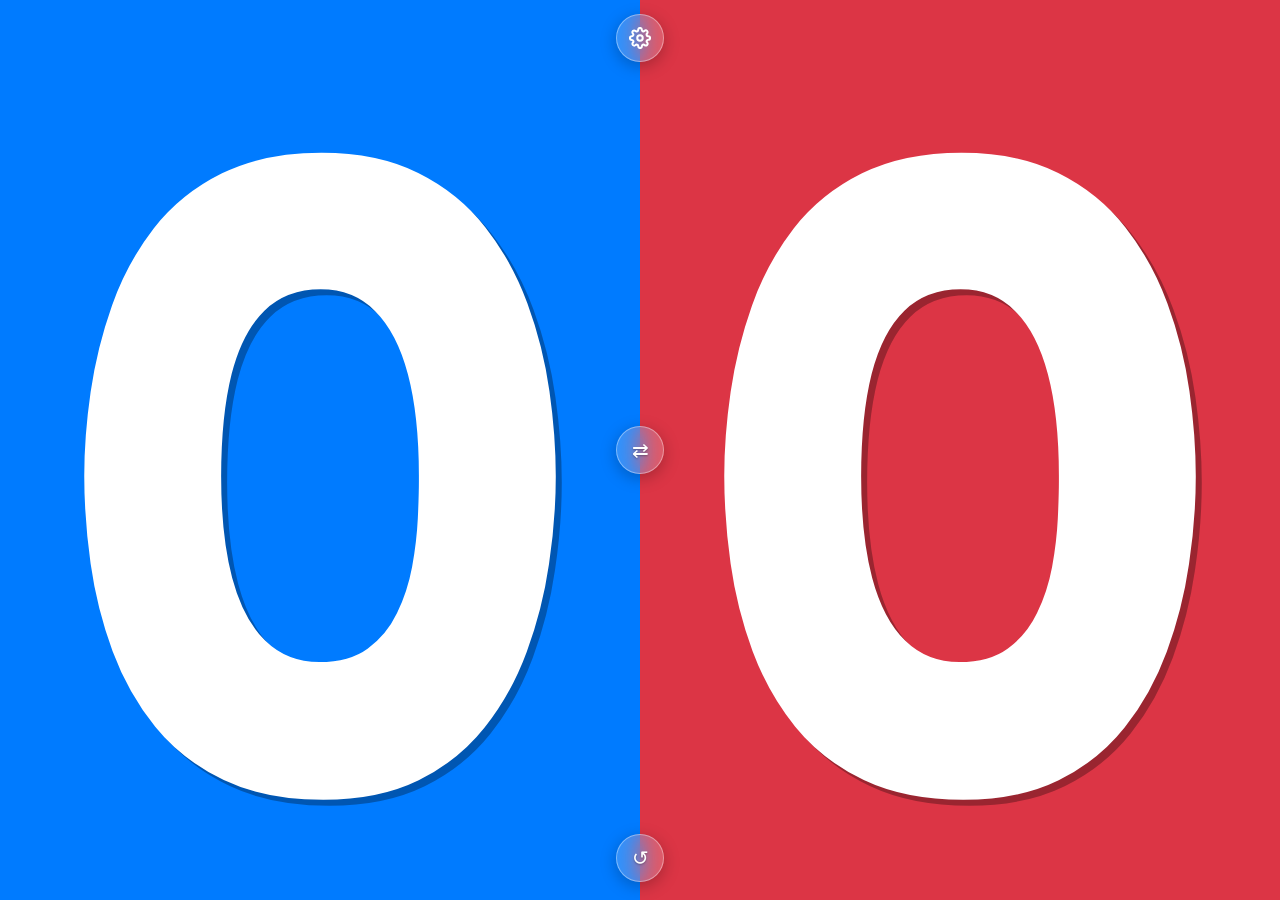
==== commit d148e083: "Remove versao da tela principal do placar e adiciona no rodape do menu de configuracoes com By Gabri" ====
--- a/index.html
+++ b/index.html
@@ -21,12 +21,9 @@
 
     <!-- TELA DE BLOQUEIO / ABERTURA PERSONALIZADA (SOME AO CLICAR EM QUALQUER LUGAR) -->
     <div id="overlayAberturaApp" class="overlay-abertura-app" style="display: none;">
-        <div class="card-abertura-app">
-            <div class="titulo-abertura-app">🏐 Placar da Thai 🏆</div>
-            <div class="moldura-figurinha-abertura">
-                <img id="imgFigurinhaAbertura" src="" alt="Figurinha de Abertura" class="img-figurinha-abertura">
-            </div>
-            <div class="dica-abertura-app">👉 Toque em qualquer lugar para entrar</div>
+        <div class="titulo-abertura-app">🏐 Placar da Thai 🏆</div>
+        <div class="container-figurinha-abertura">
+            <img id="imgFigurinhaAbertura" src="" alt="Figurinha de Abertura" class="img-figurinha-abertura">
         </div>
     </div>
 
@@ -35,8 +32,6 @@
          ========================================================================== -->
     <div class="secao-placar-wrapper">
         <section id="secao-placar">
-            <div class="versao-placar">Placar da Thai V10.2</div>
-
             <div class="controles-topo-centro">
                 <button class="btn-central" id="btnToggleControlesTopo" type="button" title="Configurações e Gestão">
                     <svg viewBox="0 0 24 24" width="22" height="22" fill="none" stroke="#ffffff" stroke-width="2.2" stroke-linecap="round" stroke-linejoin="round">
@@ -102,6 +97,10 @@
                             <span class="slider"></span>
                         </label>
                     </div>
+                    <div class="dropdown-rodape-creditos">
+                        <span class="credito-versao">Placar da Thai V10.2</span>
+                        <span class="credito-autor">By Gabriel Meira</span>
+                    </div>
                 </div>
             </div>
 
@@ -495,7 +494,7 @@
             </div>
             
             <p class="modal-texto" style="font-size: 0.88rem; margin-top: -4px;">
-                Adicione fotos para os pontos e selecione qual será a <strong>🌟 Figurinha de Abertura</strong> do app!
+                Adicione figurinhas para os pontos e selecione na estrela ⭐ qual será a de Abertura do app!
             </p>
 
             <!-- AÇÕES DO TOPO -->
--- a/style.css
+++ b/style.css
@@ -490,6 +490,37 @@
 
 .dropdown-item:hover {
     background-color: rgba(255, 255, 255, 0.22);
+}
+
+.dropdown-rodape-creditos {
+    margin-top: 6px;
+    padding-top: 8px;
+    border-top: 1px solid rgba(255, 255, 255, 0.18);
+    display: flex;
+    flex-direction: column;
+    align-items: center;
+    justify-content: center;
+    gap: 3px;
+    text-align: center;
+    pointer-events: none;
+    user-select: none;
+}
+
+.credito-versao {
+    font-size: 0.78rem;
+    font-weight: 600;
+    color: rgba(255, 255, 255, 0.65);
+    letter-spacing: 0.3px;
+    font-family: 'Fredoka', sans-serif;
+}
+
+.credito-autor {
+    font-size: 0.74rem;
+    font-weight: 500;
+    color: #00d2ff;
+    text-shadow: 0 0 10px rgba(0, 210, 255, 0.45);
+    letter-spacing: 0.2px;
+    font-family: 'Fredoka', sans-serif;
 }
 
 /* INTERRUPTORES (SWITCH TOGGLE) */
@@ -1875,50 +1906,45 @@
     box-shadow: 0 0 16px rgba(255, 193, 7, 0.45);
 }
 
-.badge-estrela-abertura {
+.btn-estrela-abertura {
     position: absolute;
-    top: -6px;
+    bottom: -6px;
     left: -6px;
+    background: rgba(30, 36, 50, 0.85);
+    color: rgba(255, 255, 255, 0.7);
+    border: 1.5px solid rgba(255, 255, 255, 0.4);
+    width: 24px;
+    height: 24px;
+    border-radius: 50%;
+    display: flex;
+    align-items: center;
+    justify-content: center;
+    font-size: 0.85rem;
+    cursor: pointer;
+    box-shadow: 0 2px 6px rgba(0, 0, 0, 0.35);
+    transition: transform 0.18s ease, background-color 0.2s ease, border-color 0.2s ease, color 0.2s ease, box-shadow 0.2s ease;
+    z-index: 10;
+    line-height: 1;
+    padding: 0;
+}
+
+.btn-estrela-abertura:hover {
+    background: #ffc107;
+    color: #111111;
+    border-color: #ffffff;
+    transform: scale(1.2);
+    box-shadow: 0 0 10px rgba(255, 193, 7, 0.7);
+}
+
+.btn-estrela-abertura:active {
+    transform: scale(0.9);
+}
+
+.card-figurinha-item.eh-abertura .btn-estrela-abertura {
     background: #ffc107;
     color: #111111;
     border: 1.5px solid #ffffff;
-    width: 24px;
-    height: 24px;
-    border-radius: 50%;
-    display: flex;
-    align-items: center;
-    justify-content: center;
-    font-size: 0.75rem;
-    font-weight: 700;
-    box-shadow: 0 2px 6px rgba(0, 0, 0, 0.35);
-    z-index: 10;
-}
-
-.btn-toggle-abertura {
-    margin-top: 2px;
-    padding: 3px 6px;
-    font-size: 0.68rem;
-    border-radius: 6px;
-    border: 1px solid rgba(255, 255, 255, 0.3);
-    background: rgba(255, 255, 255, 0.15);
-    color: #ffffff;
-    cursor: pointer;
-    font-weight: 600;
-    transition: all 0.15s ease;
-    width: 100%;
-    text-align: center;
-}
-
-.btn-toggle-abertura:hover {
-    background: rgba(255, 193, 7, 0.35);
-    border-color: #ffc107;
-    color: #ffc107;
-}
-
-.card-figurinha-item.eh-abertura .btn-toggle-abertura {
-    background: #ffc107;
-    color: #111111;
-    border-color: #ffc107;
+    box-shadow: 0 0 10px rgba(255, 193, 7, 0.75), 0 2px 6px rgba(0, 0, 0, 0.4);
 }
 
 /* ==========================================================================
@@ -1930,19 +1956,21 @@
     left: 0;
     width: 100vw;
     height: 100dvh;
-    background: rgba(10, 14, 22, 0.92);
-    backdrop-filter: blur(28px) saturate(140%);
-    -webkit-backdrop-filter: blur(28px) saturate(140%);
+    background: rgba(10, 14, 22, 0.68);
+    backdrop-filter: blur(14px) saturate(130%);
+    -webkit-backdrop-filter: blur(14px) saturate(130%);
     z-index: 99999 !important;
     display: flex;
+    flex-direction: column;
     align-items: center;
     justify-content: center;
     cursor: pointer;
     user-select: none;
     -webkit-user-select: none;
     transition: opacity 0.35s ease, visibility 0.35s ease;
-    padding: 20px;
+    padding: 0;
     box-sizing: border-box;
+    overflow: hidden;
 }
 
 .overlay-abertura-app.saindo {
@@ -1950,72 +1978,63 @@
     pointer-events: none;
 }
 
-.card-abertura-app {
-    display: flex;
-    flex-direction: column;
-    align-items: center;
-    justify-content: center;
-    gap: 18px;
+.titulo-abertura-app {
+    position: absolute;
+    top: max(20px, env(safe-area-inset-top, 20px));
+    left: 0;
+    right: 0;
     text-align: center;
-    max-width: 90vw;
-    animation: animAberturaEntrada 0.5s cubic-bezier(0.34, 1.56, 0.64, 1) forwards;
-}
-
-@keyframes animAberturaEntrada {
-    0% { transform: scale(0.6); opacity: 0; }
-    100% { transform: scale(1); opacity: 1; }
-}
-
-.titulo-abertura-app {
     font-family: 'Fredoka', sans-serif;
-    font-size: clamp(1.8rem, 6vw, 2.8rem);
+    font-size: clamp(1.9rem, 6.5vw, 3rem);
     font-weight: 700;
     color: #ffffff;
-    text-shadow: 0 4px 15px rgba(0, 123, 255, 0.6), 0 2px 4px rgba(0, 0, 0, 0.8);
+    text-shadow: 0 4px 18px rgba(0, 123, 255, 0.75), 0 2px 6px rgba(0, 0, 0, 0.9);
     letter-spacing: 0.5px;
-}
-
-.moldura-figurinha-abertura {
-    width: min(70vw, 70vh, 320px);
-    height: min(70vw, 70vh, 320px);
-    display: flex;
-    align-items: center;
-    justify-content: center;
-    border-radius: 24px;
-    background: rgba(255, 255, 255, 0.08);
-    border: 2px solid rgba(255, 255, 255, 0.35);
-    box-shadow: 0 16px 40px rgba(0, 0, 0, 0.6), 0 0 30px rgba(0, 123, 255, 0.3);
-    padding: 12px;
+    z-index: 2;
+    pointer-events: none;
+    padding: 0 16px;
     box-sizing: border-box;
-    overflow: hidden;
-    backdrop-filter: blur(10px);
-    -webkit-backdrop-filter: blur(10px);
+}
+
+.container-figurinha-abertura {
+    display: flex;
+    align-items: center;
+    justify-content: center;
+    width: 100%;
+    height: 100%;
+    padding: max(65px, calc(env(safe-area-inset-top, 0px) + 58px)) 10px max(12px, env(safe-area-inset-bottom, 12px)) 10px;
+    box-sizing: border-box;
 }
 
 .img-figurinha-abertura {
-    max-width: 100%;
-    max-height: 100%;
+    width: min(95vw, calc(95dvh - 75px));
+    height: min(95vw, calc(95dvh - 75px));
+    max-width: 95vw;
+    max-height: calc(95dvh - 70px);
     object-fit: contain;
-    filter: drop-shadow(0 8px 20px rgba(0, 0, 0, 0.5));
-    animation: animFigurinhaFloat 3s ease-in-out infinite;
-}
-
-@keyframes animFigurinhaFloat {
-    0%, 100% { transform: translateY(0) rotate(0deg); }
-    50% { transform: translateY(-8px) rotate(2deg); }
-}
-
-.dica-abertura-app {
-    font-size: 0.92rem;
-    font-weight: 500;
-    color: rgba(255, 255, 255, 0.75);
-    animation: animPulsarDica 2s ease-in-out infinite;
-    text-shadow: 0 1px 3px rgba(0, 0, 0, 0.6);
-}
-
-@keyframes animPulsarDica {
-    0%, 100% { opacity: 0.5; transform: scale(0.98); }
-    50% { opacity: 1; transform: scale(1.02); }
+    filter: drop-shadow(0 14px 30px rgba(0, 0, 0, 0.7)) drop-shadow(0 0 25px rgba(0, 123, 255, 0.35));
+    animation: animFigurinhaAberturaDupla 2.4s ease-in-out forwards;
+    user-select: none;
+    -webkit-user-drag: none;
+}
+
+@keyframes animFigurinhaAberturaDupla {
+    /* Entrada e Ciclo 1 (mesma dinâmica da animação de ponto) */
+    0% { transform: scale(0.15) rotate(0deg); opacity: 0; }
+    10% { transform: scale(1.0) rotate(-25deg); opacity: 1; }
+    20% { transform: scale(0.92) rotate(25deg); opacity: 1; }
+    30% { transform: scale(1.0) rotate(-25deg); opacity: 1; }
+    40% { transform: scale(0.95) rotate(15deg); opacity: 1; }
+    48% { transform: scale(1.0) rotate(0deg); opacity: 1; }
+    
+    /* Ciclo 2 (segunda repetição) */
+    56% { transform: scale(1.0) rotate(-25deg); opacity: 1; }
+    68% { transform: scale(0.92) rotate(25deg); opacity: 1; }
+    80% { transform: scale(1.0) rotate(-25deg); opacity: 1; }
+    90% { transform: scale(0.96) rotate(15deg); opacity: 1; }
+    
+    /* Para e fica fixa na posição original */
+    100% { transform: scale(1.0) rotate(0deg); opacity: 1; }
 }
 
 .card-figurinha-img-wrap {
